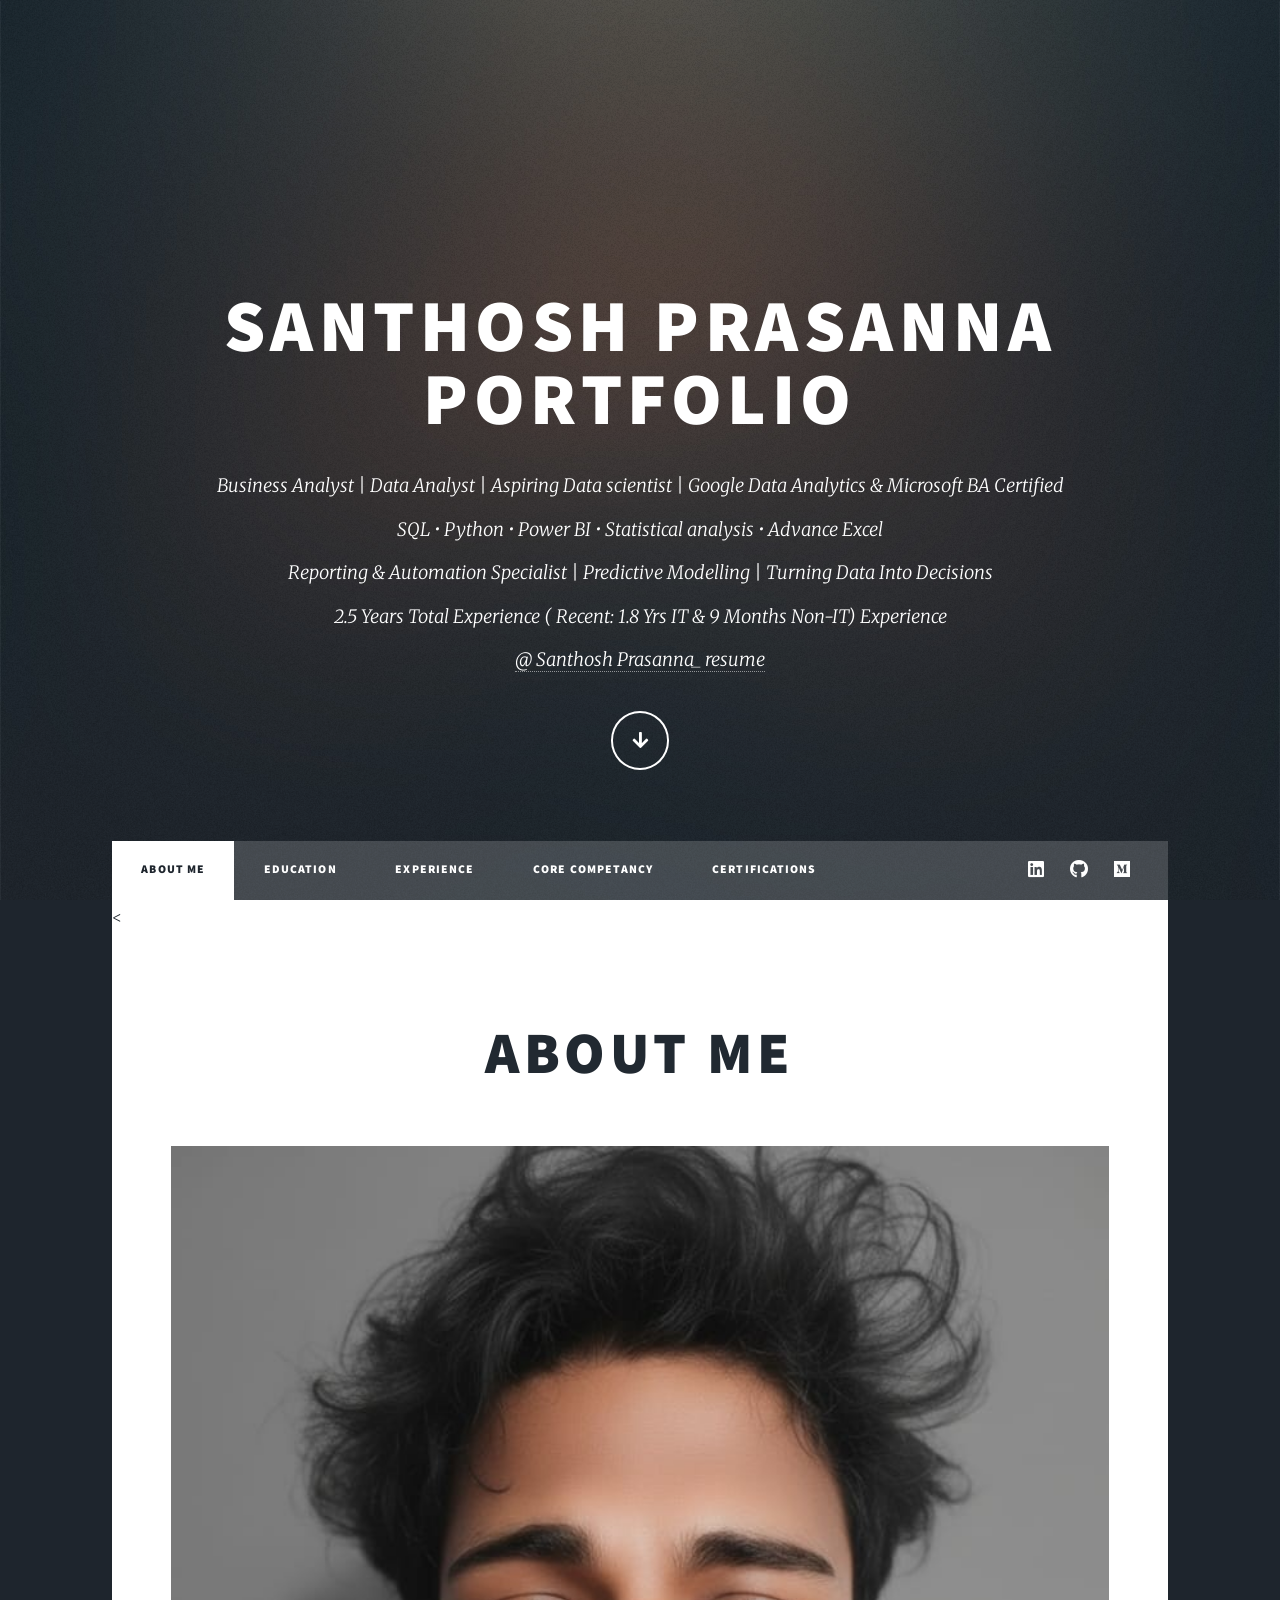
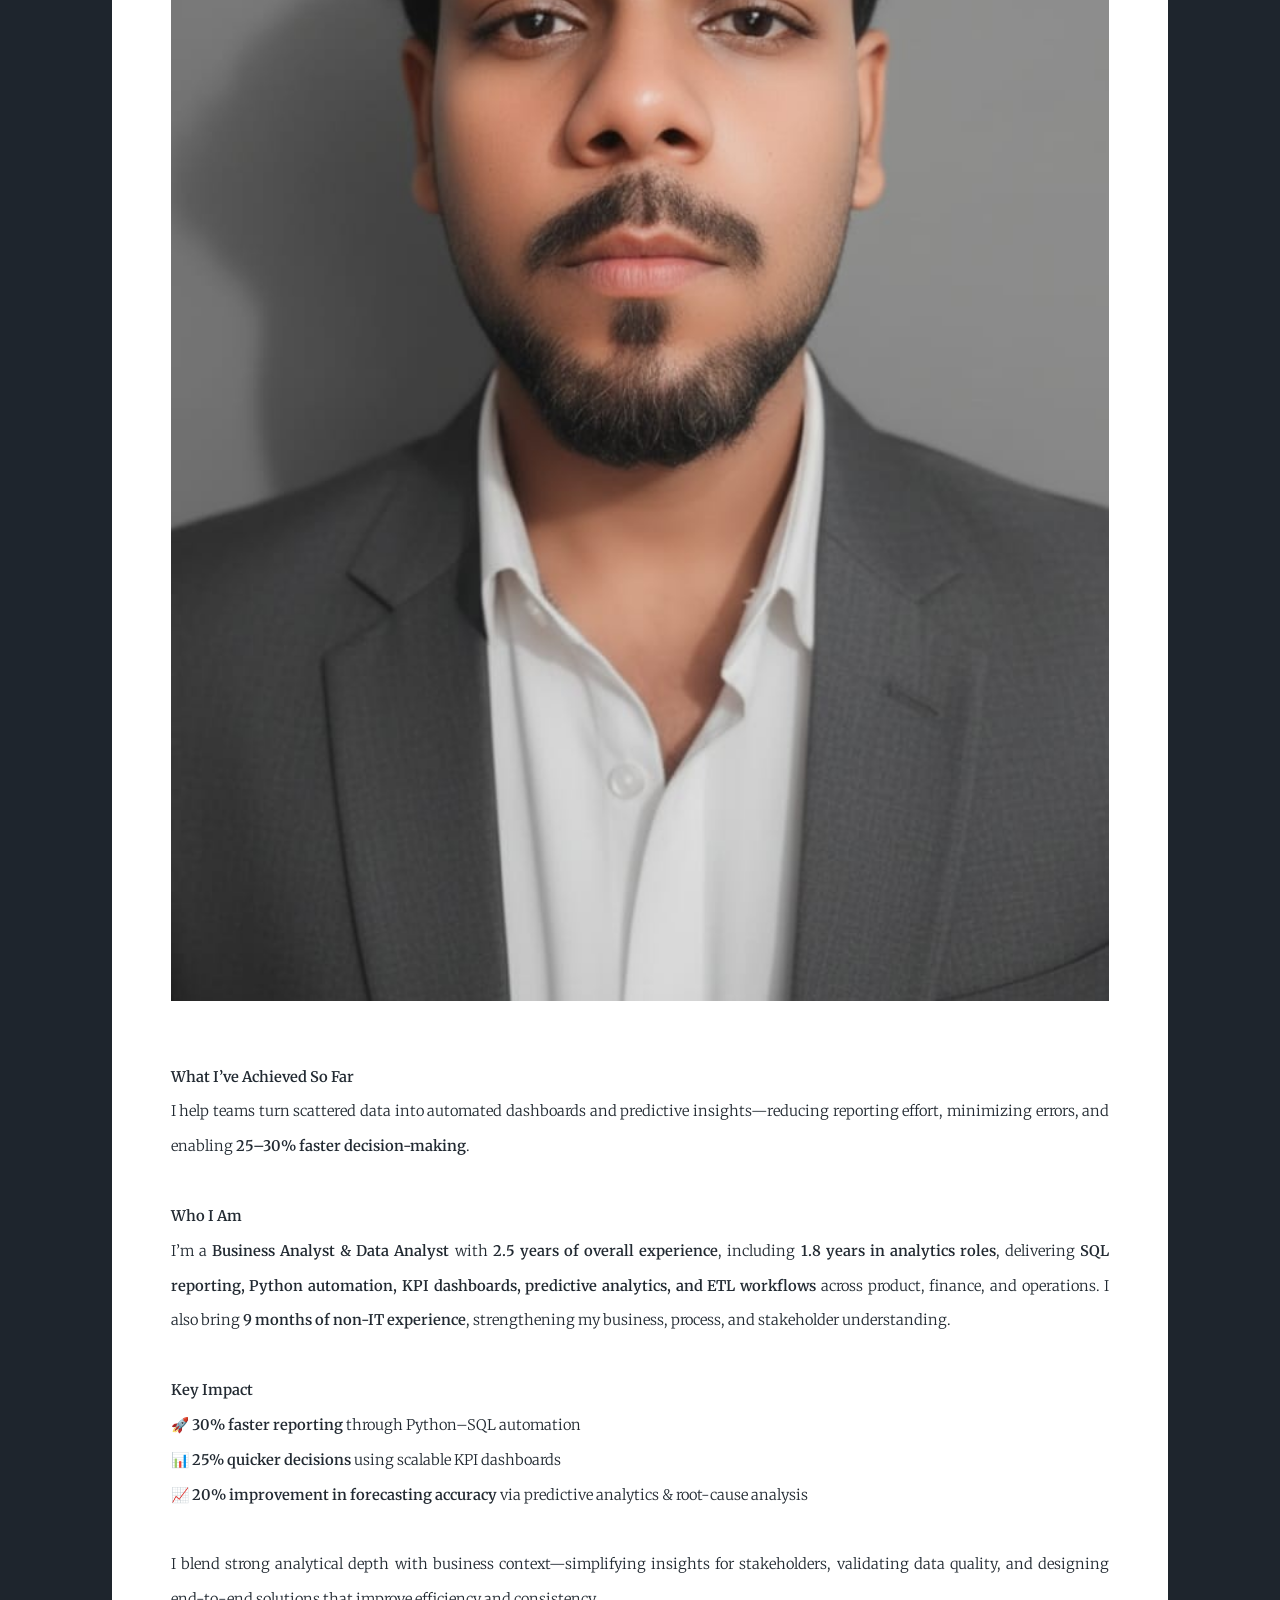
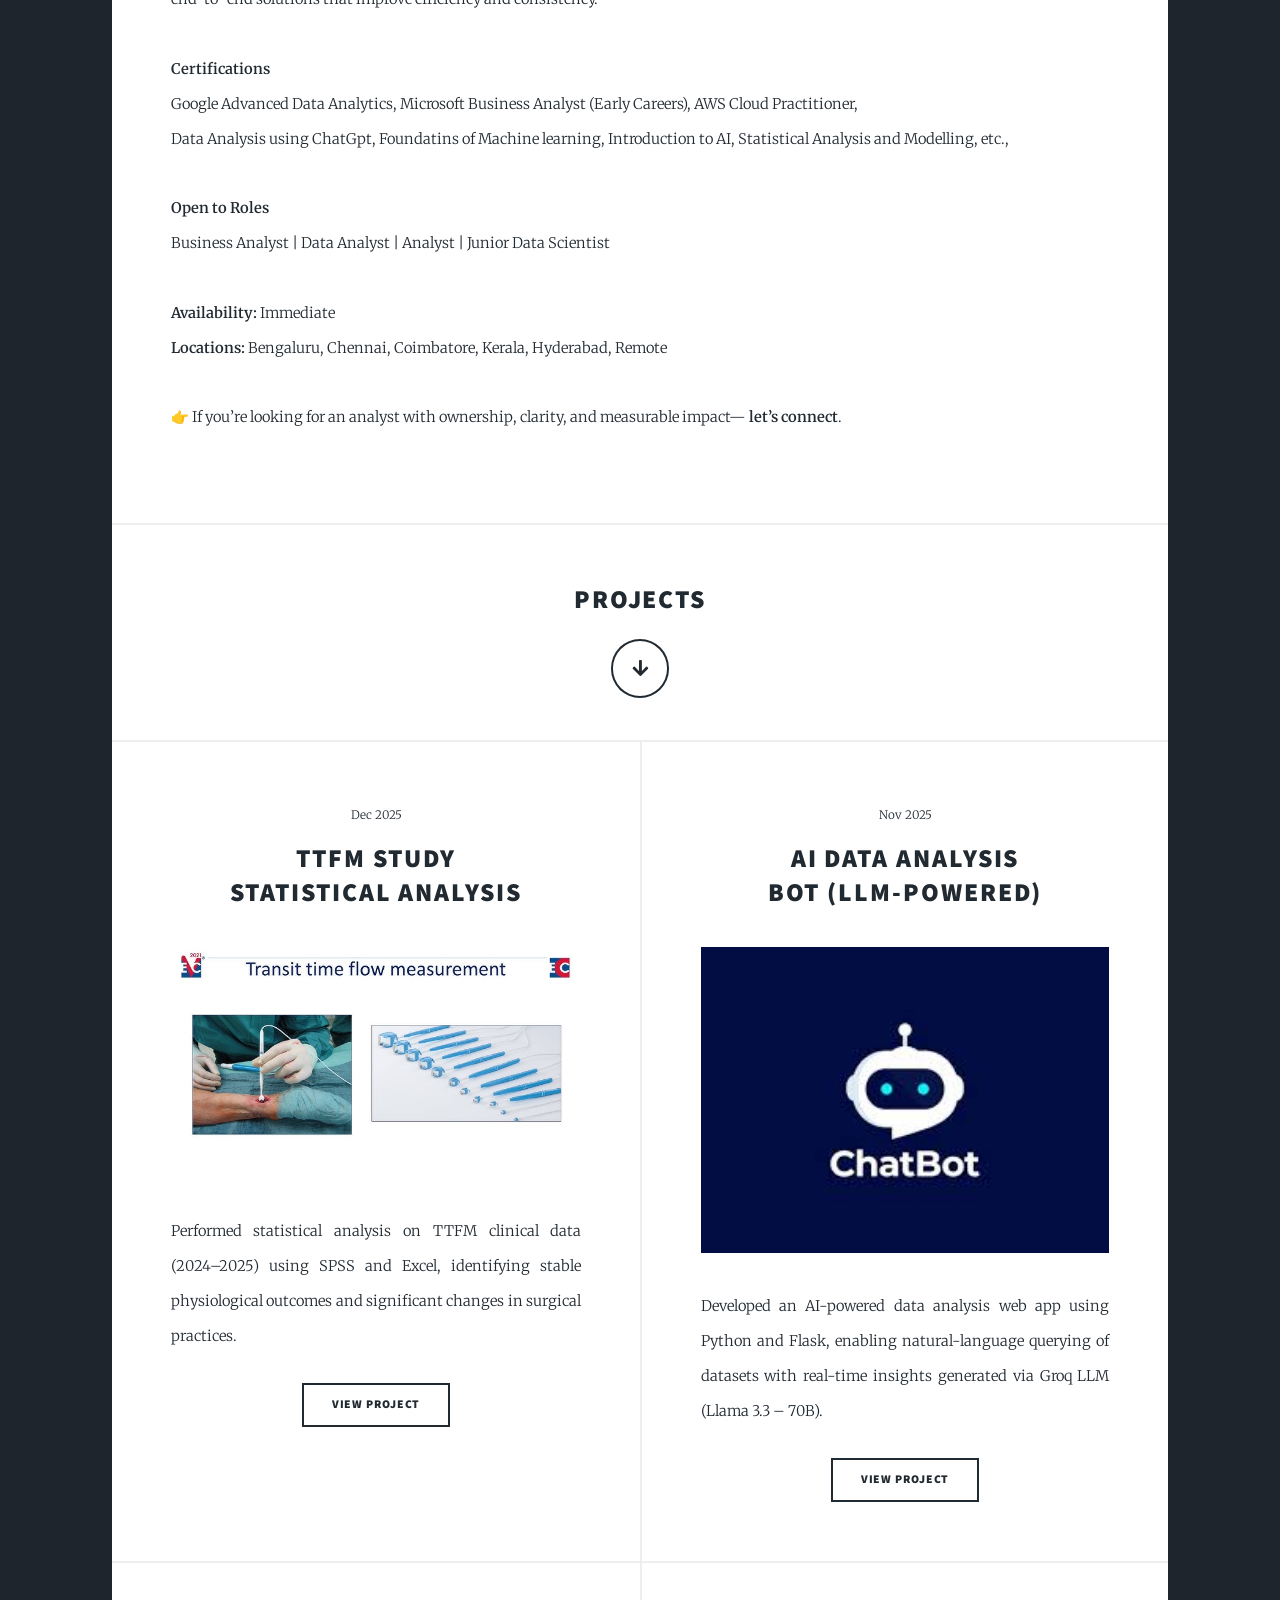
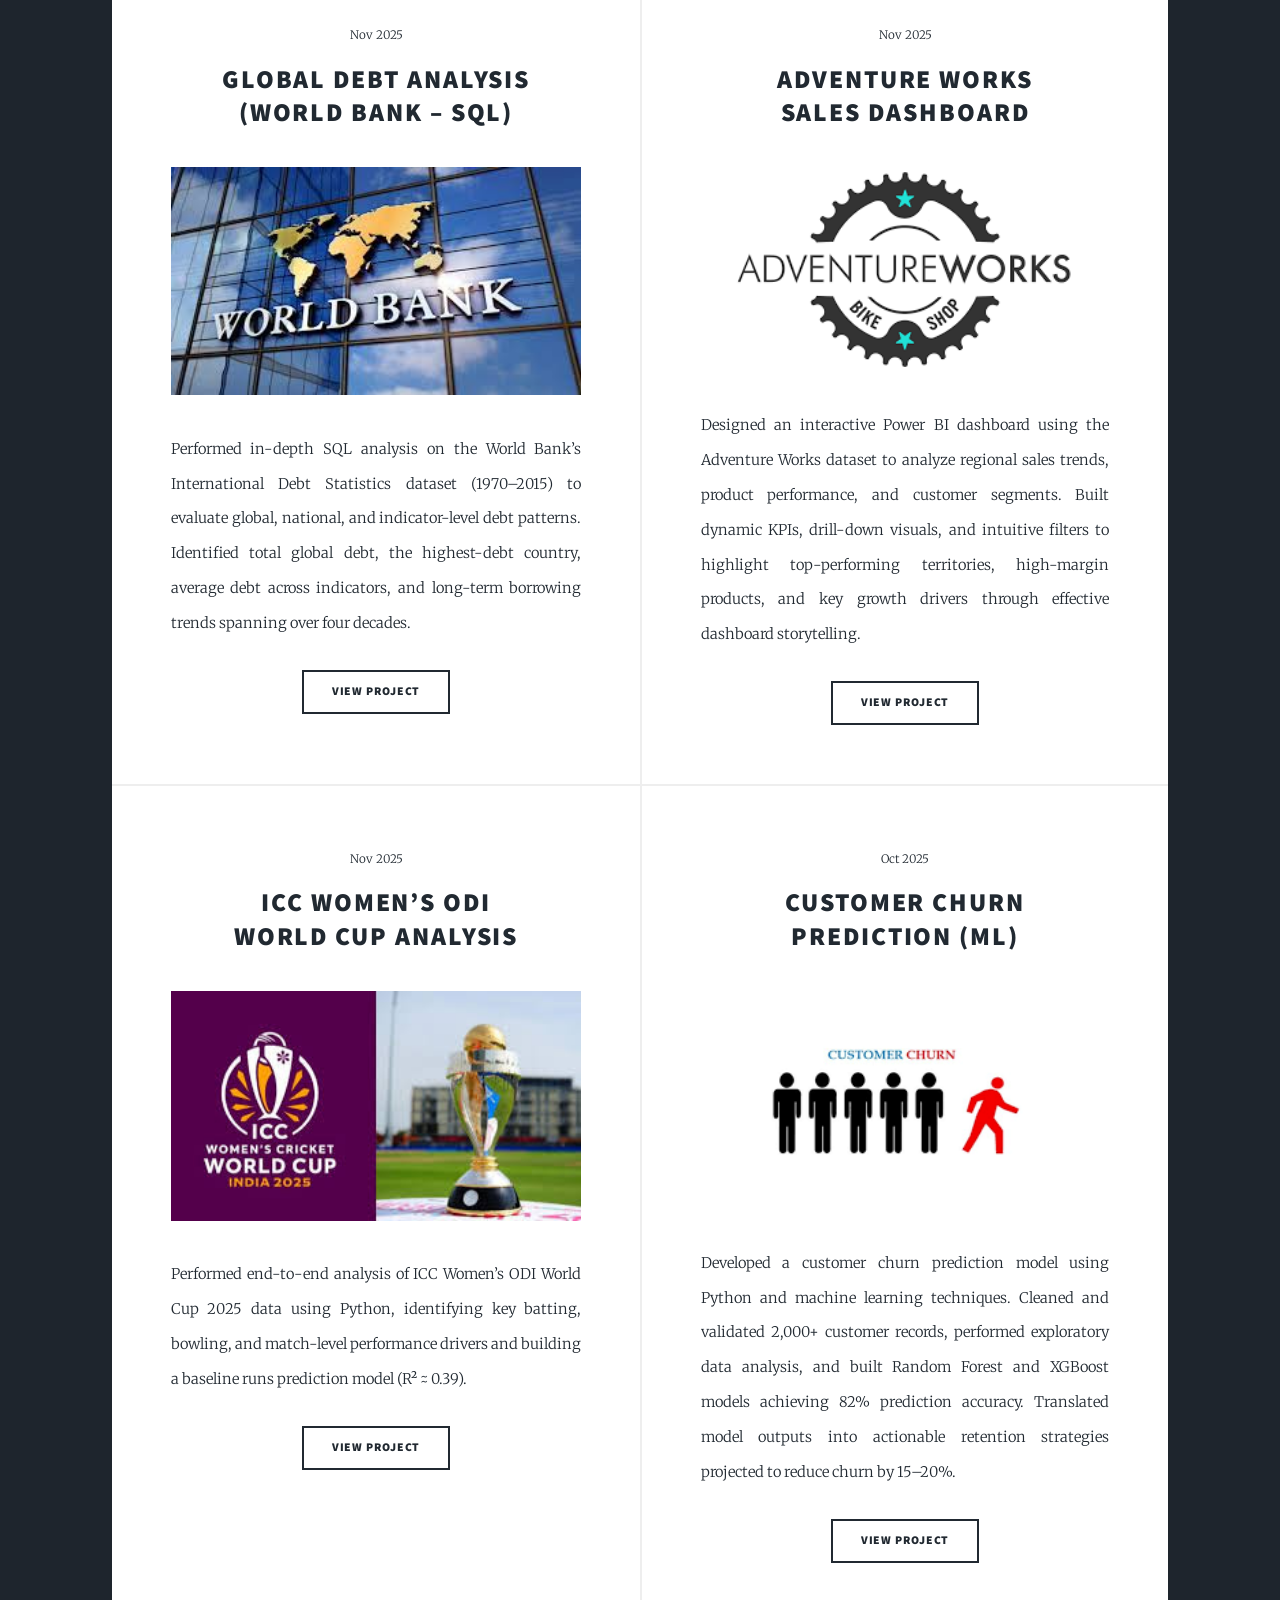
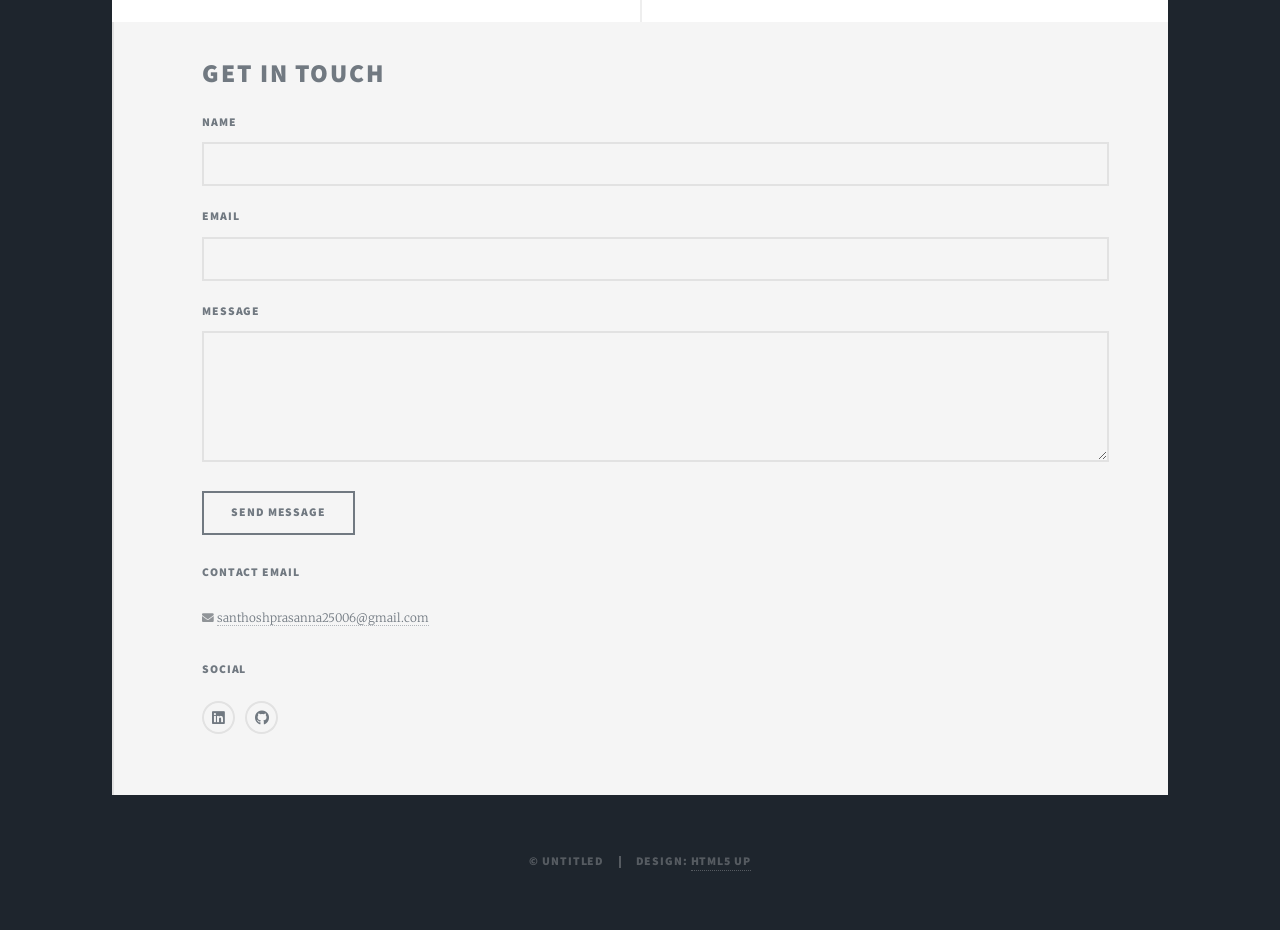
==== index.html @ a3583d49 "Add files via upload Final commits" ====
<!DOCTYPE HTML>
<!--
	Massively by HTML5 UP
	html5up.net | @ajlkn
	Free for personal and commercial use under the CCA 3.0 license (html5up.net/license)
-->
<html>
	<head>
		<title>Santhosh Prasanna Portfolio</title>
		<meta charset="utf-8" />
		<meta name="viewport" content="width=device-width, initial-scale=1, user-scalable=no" />
		<link rel="stylesheet" href="assets/css/main.css" />
		<noscript><link rel="stylesheet" href="assets/css/noscript.css" /></noscript>
	</head>
	<body class="is-preload">

		<!-- Wrapper -->
			<div id="wrapper" class="fade-in">

				<!-- Intro -->
					<div id="intro">
						<h1>SANTHOSH PRASANNA <br />
						PORTFOLIO</h1>
						<p> Business Analyst | Data Analyst | Aspiring Data scientist | Google Data Analytics & Microsoft BA Certified <br> SQL • Python • Power BI • Statistical analysis • Advance Excel <br> Reporting & Automation Specialist | Predictive Modelling | Turning Data Into Decisions <br> 2.5 Years Total Experience ( Recent: 1.8 Yrs IT & 9 Months Non-IT) Experience </a><br />
						 <a href="https://drive.google.com/drive/folders/15UoodmzJcjFmdZZFXxaqPbcwoGqNNrO4">@ Santhosh Prasanna_ resume</a></p>
						<ul class="actions">
							<li><a href="#header" class="button icon solid solo fa-arrow-down scrolly"></a></li>
						</ul>
					</div>

				
				<!-- Nav -->
					<nav id="nav">
						<ul class="links">
							<li class="active"><a href="index.html">About Me</a></li>
							<li><a href="education.html">Education</a></li>
							<li><a href="experience.html">Experience</a></li>
							<li><a href="skills.html">core competancy</a></li>
							<li><a href="certifications.html">certifications</a></li>


							
						</ul>
						<ul class="icons">
							<li><a href="https://www.linkedin.com/in/santhosh-prasanna-429a5220a/" class="icon brands fa-linkedin"><span class="label">Facebook</span></a></li>
							<li><a href="https://github.com/Santhosh-Prasanna" class="icon brands fa-github"><span class="label">GitHub</span></a></li>
							<li><a href="https://shorturl.at/lRFiw/" class="icon brands fa-medium"><span class="label">Facebook</span></a></li>
						</ul>
					</nav>

				<!-- Main -->
					<div id="main">

						<!-- Featured Post -->
<<article class="post featured">
  <header class="major">
    <h2><a href="#">ABOUT ME</a></h2>
  </header>

  <a href="#" class="image main">
    <img src="images/San.jpg" alt="Santhosh Prasanna" />
  </a>

  <p>
    <strong>What I’ve Achieved So Far</strong><br />
    I help teams turn scattered data into automated dashboards and predictive insights—reducing
    reporting effort, minimizing errors, and enabling <strong>25–30% faster decision-making</strong>.
    <br /><br />

    <strong>Who I Am</strong><br />
    I’m a <strong>Business Analyst & Data Analyst</strong> with
    <strong>2.5 years of overall experience</strong>, including
    <strong>1.8 years in analytics roles</strong>, delivering
    <strong>SQL reporting, Python automation, KPI dashboards, predictive analytics,
    and ETL workflows</strong> across product, finance, and operations.
    I also bring <strong>9 months of non-IT experience</strong>, strengthening my
    business, process, and stakeholder understanding.
    <br /><br />

    <strong>Key Impact</strong><br />
    🚀 <strong>30% faster reporting</strong> through Python–SQL automation<br />
    📊 <strong>25% quicker decisions</strong> using scalable KPI dashboards<br />
    📈 <strong>20% improvement in forecasting accuracy</strong> via predictive analytics & root-cause analysis
    <br /><br />

    I blend strong analytical depth with business context—simplifying insights for stakeholders,
    validating data quality, and designing end-to-end solutions that improve efficiency and consistency.
    <br /><br />

    <strong>Certifications</strong><br />
    Google Advanced Data Analytics, Microsoft Business Analyst (Early Careers),
    AWS Cloud Practitioner, <br> Data Analysis using ChatGpt, Foundatins of Machine learning, Introduction to AI, Statistical Analysis and Modelling, etc.,
    <br /><br />

    <strong>Open to Roles</strong><br />
    Business Analyst | Data Analyst |  Analyst | Junior Data Scientist
    <br /><br />

    <strong>Availability:</strong> Immediate<br />

    <strong>Locations:</strong> Bengaluru, Chennai, Coimbatore, Kerala, Hyderabad, Remote
    <br /><br />

    👉 If you’re looking for an analyst with ownership, clarity, and measurable impact—
    <strong>let’s connect</strong>.
  </p>

</article>


	<!-- PROJECTS HEADING + DOWN ARROW -->
<header class="major projects-header">
    <h2>PROJECTS</h2>
    <ul class="actions special">
        <li>
            <a href="#projects" class="button icon solid solo fa-arrow-down scrolly"></a>
        </li>
    </ul>
</header>

<!-- PROJECTS SECTION -->
<section id="projects" class="posts">

    <article>
    <header>
        <span class="date">Dec 2025</span>
        <h2>
            <a href="#">
                TTFM Study<br />
                Statistical Analysis
            </a>
        </h2>
    </header>

    <a href="https://github.com/YOUR_GITHUB_USERNAME/ttfm-study-data-project"
       target="_blank"
       class="image fit">
        <img src="images/ttfm.jpg" alt="TTFM Study Data Project" />
    </a>

    <p>
Performed statistical analysis on TTFM clinical data (2024–2025) using SPSS and Excel, identifying stable physiological outcomes and significant changes in surgical practices.    </p>

    <ul class="actions special">
        <li>
            <a href="https://github.com/Santhosh-Prasanna/TTFM-Study-Data-Project"
               target="_blank"
               class="button icon ">
                View Project
            </a>
        </li>
    </ul>
</article>


   <article>
    <header>
        <span class="date">Nov 2025</span>
        <h2>
            <a href="#">
                AI Data Analysis<br />
                Bot (LLM-Powered)
            </a>
        </h2>
    </header>

    <a href="https://lnkd.in/dxCCe6Kt"
       target="_blank"
       class="image fit">
        <img src="images/chatbot.jpg" alt="AI Data Analysis Bot" />
    </a>

    <p>
       Developed an AI-powered data analysis web app using Python and Flask, enabling natural-language querying of datasets with real-time insights generated via Groq LLM (Llama 3.3 – 70B).
    </p>

    <ul class="actions special">
        <li>
            <a href="https://lnkd.in/dxCCe6Kt"
               target="_blank"
               class="button icon ">
                View project
            </a>
        </li>
       
    </ul>
</article>


   <article>
    <header>
        <span class="date">Nov 2025</span>
        <h2>
            <a href="#">
                Global Debt Analysis<br />
                (World Bank – SQL)
            </a>
        </h2>
    </header>

    <a href="https://lnkd.in/gQVuV6Y9"
       target="_blank"
       class="image fit">
        <img src="images/world.jpg" alt="World Bank International Debt Statistics SQL Project" />
    </a>

    <p>
        Performed in-depth SQL analysis on the World Bank’s International Debt Statistics
        dataset (1970–2015) to evaluate global, national, and indicator-level debt patterns.
        Identified total global debt, the highest-debt country, average debt across indicators,
        and long-term borrowing trends spanning over four decades.
    </p>

    <ul class="actions special">
        <li>
            <a href="https://shorturl.at/IkhOZ"
               target="_blank"
               class="button icon ">
                View Project
            </a>
        </li>
        
    </ul>
</article>


   <article>
    <header>
        <span class="date">Nov 2025</span>
        <h2>
            <a href="#">
                Adventure Works<br />
                Sales Dashboard
            </a>
        </h2>
    </header>

    <a href="https://shorturl.at/RIdwH"
       target="_blank"
       class="image fit">
        <img src="images/adventure.png" alt="Adventure Works Power BI Dashboard" />
    </a>

    <p>
        Designed an interactive Power BI dashboard using the Adventure Works dataset to analyze
        regional sales trends, product performance, and customer segments. Built dynamic KPIs,
        drill-down visuals, and intuitive filters to highlight top-performing territories,
        high-margin products, and key growth drivers through effective dashboard storytelling.
    </p>

    <ul class="actions special">
        <li>
            <a href="https://shorturl.at/RIdwH"
               target="_blank"
               class="button icon">
                View Project
            </a>
        </li>
        
    </ul>
</article>


    <article>
    <header>
        <span class="date">Nov 2025</span>
        <h2>
            <a href="#">
                ICC Women’s ODI<br />
                World Cup Analysis
            </a>
        </h2>
    </header>

    <a href="https://github.com/Santhosh-Prasanna/ICC-Womens-Cricket-ODI-World-Cup-Analysis-2025"
       target="_blank"
       class="image fit">
        <img src="images/icc.jpg" alt="ICC Women’s ODI World Cup Analysis 2025" />
    </a>

    <p>
        Performed end-to-end analysis of ICC Women’s ODI World Cup 2025 data using Python, identifying key batting, bowling, and match-level performance drivers and building a baseline runs prediction model (R² ≈ 0.39).
    </p>

    <ul class="actions special">
        <li>
            <a href="https://github.com/Santhosh-Prasanna/ICC-Womens-Cricket-ODI-World-Cup-Analysis-2025"
               target="_blank"
               class="button icon ">
                View Project
            </a>
        </li>
        
    </ul>
</article>


    <article>
    <header>
        <span class="date">Oct 2025</span>
        <h2>
            <a href="#">
                Customer Churn<br />
                Prediction (ML)
            </a>
        </h2>
    </header>

    <a href="https://github.com/Santhosh-Prasanna/Customer-churn-prediction"
       target="_blank"
       class="image fit">
        <img src="images/cust.png" alt="Customer Churn Prediction Project" />
    </a>

    <p>
        Developed a customer churn prediction model using Python and machine learning techniques.
        Cleaned and validated 2,000+ customer records, performed exploratory data analysis,
        and built Random Forest and XGBoost models achieving 82% prediction accuracy.
        Translated model outputs into actionable retention strategies projected to reduce
        churn by 15–20%.
    </p>

    <ul class="actions special">
        <li>
            <a href="https://github.com/Santhosh-Prasanna/Customer-churn-prediction"
               target="_blank"
               class="button icon ">
                View Project
            </a>
        </li>
        
    </ul>
</article>


</section>


					</div>

				<!-- Footer -->
					<footer id="footer">
						 <!-- LEFT COLUMN -->
						  <section class="contact-left">
							<h2>GET IN TOUCH</h2>
						<section>
							<form method="Contact Me" action="#">
								<div class="fields">
									<div class="field">
										<label for="name">Name</label>
										<input type="text" name="name" id="name" />
									</div>
									<div class="field">
										<label for="email">Email</label>
										<input type="text" name="email" id="email" />
									</div>
									<div class="field">
										<label for="message">Message</label>
										<textarea name="message" id="message" rows="3"></textarea>
									</div>
								</div>
								<ul class="actions">
									<li><input type="submit" value="Send Message" /></li>
								</ul>
							</form>
						</section>


                        <section>
								<h3> Contact Email</h3>
						 <p class="email">
							<span class="icon solid fa-envelope"></span> <a href="mailto:santhoshprasanna25006@gmail.com">
								      santhoshprasanna25006@gmail.com
							</a>

							<section>
								<h3>Social</h3>
								<ul class="icons alt">
									<li><a href="https://www.linkedin.com/in/santhosh-prasanna-429a5220a/" class="icon brands alt fa-linkedin"><span class="label">Instagram</span></a></li>
									<li><a href="https://github.com/Santhosh-Prasanna" class="icon brands alt fa-github"><span class="label">GitHub</span></a></li>
								</ul>
							</section>
						</section>
					</footer>

				<!-- Copyright -->
					<div id="copyright">
						<ul><li>&copy; Untitled</li><li>Design: <a href="https://html5up.net">HTML5 UP</a></li></ul>
					</div>

			</div>

		<!-- Scripts -->
			<script src="assets/js/jquery.min.js"></script>
			<script src="assets/js/jquery.scrollex.min.js"></script>
			<script src="assets/js/jquery.scrolly.min.js"></script>
			<script src="assets/js/browser.min.js"></script>
			<script src="assets/js/breakpoints.min.js"></script>
			<script src="assets/js/util.js"></script>
			<script src="assets/js/main.js"></script>

	</body>
</html>
---- assets/css/main.css ----
@import url(fontawesome-all.min.css);
@import url("https://fonts.googleapis.com/css?family=Merriweather:300,700,300italic,700italic|Source+Sans+Pro:900");

/*
	Massively by HTML5 UP
	html5up.net | @ajlkn
	Free for personal and commercial use under the CCA 3.0 license (html5up.net/license)
*/

html, body, div, span, applet, object,
iframe, h1, h2, h3, h4, h5, h6, p, blockquote,
pre, a, abbr, acronym, address, big, cite,
code, del, dfn, em, img, ins, kbd, q, s, samp,
small, strike, strong, sub, sup, tt, var, b,
u, i, center, dl, dt, dd, ol, ul, li, fieldset,
form, label, legend, table, caption, tbody,
tfoot, thead, tr, th, td, article, aside,
canvas, details, embed, figure, figcaption,
footer, header, hgroup, menu, nav, output, ruby,
section, summary, time, mark, audio, video {
	margin: 0;
	padding: 0;
	border: 0;
	font-size: 100%;
	font: inherit;
	vertical-align: baseline;}

article, aside, details, figcaption, figure,
footer, header, hgroup, menu, nav, section {
	display: block;}

body {
	line-height: 1;
}

ol, ul {
	list-style: none;
}

blockquote, q {
	quotes: none;
}

	blockquote:before, blockquote:after, q:before, q:after {
		content: '';
		content: none;
	}

table {
	border-collapse: collapse;
	border-spacing: 0;
}

body {
	-webkit-text-size-adjust: none;
}

mark {
	background-color: transparent;
	color: inherit;
}

input::-moz-focus-inner {
	border: 0;
	padding: 0;
}

input, select, textarea {
	-moz-appearance: none;
	-webkit-appearance: none;
	-ms-appearance: none;
	appearance: none;
}

/* Basic */

	@-ms-viewport {
		width: device-width;
	}

	body {
		-ms-overflow-style: scrollbar;
	}

	@media screen and (max-width: 480px) {

		html, body {
			min-width: 320px;
		}

	}

	html {
		box-sizing: border-box;
	}

	*, *:before, *:after {
		box-sizing: inherit;
	}

	body {
		background-color: #1e252d;
	}

		body.is-preload *, body.is-preload *:before, body.is-preload *:after {
			-moz-animation: none !important;
			-webkit-animation: none !important;
			-ms-animation: none !important;
			animation: none !important;
			-moz-transition: none !important;
			-webkit-transition: none !important;
			-ms-transition: none !important;
			transition: none !important;
		}

/* Type */

	html {
		font-size: 16pt;
	}

		@media screen and (max-width: 1680px) {

			html {
				font-size: 12pt;
			}

		}

		@media screen and (max-width: 1280px) {

			html {
				font-size: 11pt;
			}

		}

		@media screen and (max-width: 360px) {

			html {
				font-size: 10pt;
			}

		}

	body {
		color: #212931;
	}

	body, input, select, textarea {
		font-family: "Merriweather", Georgia, serif;
		font-weight: 300;
		font-size: 1rem;
		line-height: 2.375;
	}

	a {
		-moz-transition: color 0.2s ease-in-out, background-color 0.2s ease-in-out, border-color 0.2s ease-in-out, box-shadow 0.2s ease-in-out;
		-webkit-transition: color 0.2s ease-in-out, background-color 0.2s ease-in-out, border-color 0.2s ease-in-out, box-shadow 0.2s ease-in-out;
		-ms-transition: color 0.2s ease-in-out, background-color 0.2s ease-in-out, border-color 0.2s ease-in-out, box-shadow 0.2s ease-in-out;
		transition: color 0.2s ease-in-out, background-color 0.2s ease-in-out, border-color 0.2s ease-in-out, box-shadow 0.2s ease-in-out;
		border-bottom: dotted 1px;
		text-decoration: none;
	}

		a:hover {
			border-bottom-color: transparent;
		}

	strong, b {
		font-weight: 600;
	}

	em, i {
		font-style: italic;
	}

	p {
		text-align: justify;
		margin: 0 0 2rem 0;
	}

	h1, h2, h3, h4, h5, h6 {
		font-family: "Source Sans Pro", Helvetica, sans-serif;
		font-weight: 900;
		line-height: 1.5;
		letter-spacing: 0.075em;
		text-transform: uppercase;
		margin: 0 0 1rem 0;
	}

		h1 a, h2 a, h3 a, h4 a, h5 a, h6 a {
			border-bottom: 0;
			color: inherit;
			text-decoration: none;
		}

	h1 {
		font-size: 4rem;
		line-height: 1.1;
		margin: 0 0 2rem 0;
	}

	h2 {
		font-size: 1.75rem;
		line-height: 1.3;
		margin: 0 0 1.5rem 0;
	}

	h3 {
		font-size: 1.25rem;
		margin: 0 0 1.5rem 0;
	}

	h4 {
		font-size: 1rem;
	}

	h5 {
		font-size: 0.9rem;
	}

	h6 {
		font-size: 0.8rem;
	}

	sub {
		font-size: 0.8rem;
		position: relative;
		top: 0.5rem;
	}

	sup {
		font-size: 0.8rem;
		position: relative;
		top: -0.5rem;
	}

	blockquote {
		border-left: solid 4px;
		font-style: italic;
		margin: 0 0 2rem 0;
		padding: 0.5rem 0 0.5rem 2rem;
	}

	code {
		border: solid 2px;
		font-family: "Courier New", monospace;
		font-size: 0.9rem;
		margin: 0 0.25rem;
		padding: 0.25rem 0.65rem;
	}

	pre {
		-webkit-overflow-scrolling: touch;
		font-family: "Courier New", monospace;
		font-size: 0.9rem;
		margin: 0 0 2rem 0;
	}

		pre code {
			display: block;
			line-height: 1.75;
			padding: 1rem 1.5rem;
			overflow-x: auto;
		}

	hr {
		border: 0;
		border-bottom: solid 2px;
		margin: 3rem 0;
	}

		hr.major {
			margin: 5rem 0;
		}

	.align-left {
		text-align: left;
	}

	.align-center {
		text-align: center;
	}

	.align-right {
		text-align: right;
	}

	input, select, textarea {
		color: #212931;
	}

	a {
		color: #212931;
		border-bottom-color: rgba(33, 41, 49, 0.5);
	}

		a:hover {
			border-bottom-color: transparent;
			color: #18bfef !important;
		}

	strong, b {
		color: #212931;
	}

	h1, h2, h3, h4, h5, h6 {
		color: #212931;
	}

	blockquote {
		border-left-color: #eeeeee;
	}

	code {
		background: rgba(220, 220, 220, 0.25);
		border-color: #eeeeee;
	}

	hr {
		border-bottom-color: #eeeeee;
	}

/* Row */

	.row {
		display: flex;
		flex-wrap: wrap;
		box-sizing: border-box;
		align-items: stretch;
	}

		.row > * {
			box-sizing: border-box;
		}

		.row.gtr-uniform > * > :last-child {
			margin-bottom: 0;
		}

		.row.aln-left {
			justify-content: flex-start;
		}

		.row.aln-center {
			justify-content: center;
		}

		.row.aln-right {
			justify-content: flex-end;
		}

		.row.aln-top {
			align-items: flex-start;
		}

		.row.aln-middle {
			align-items: center;
		}

		.row.aln-bottom {
			align-items: flex-end;
		}

		.row > .imp {
			order: -1;
		}

		.row > .col-1 {
			width: 8.33333%;
		}

		.row > .off-1 {
			margin-left: 8.33333%;
		}

		.row > .col-2 {
			width: 16.66667%;
		}

		.row > .off-2 {
			margin-left: 16.66667%;
		}

		.row > .col-3 {
			width: 25%;
		}

		.row > .off-3 {
			margin-left: 25%;
		}

		.row > .col-4 {
			width: 33.33333%;
		}

		.row > .off-4 {
			margin-left: 33.33333%;
		}

		.row > .col-5 {
			width: 41.66667%;
		}

		.row > .off-5 {
			margin-left: 41.66667%;
		}

		.row > .col-6 {
			width: 50%;
		}

		.row > .off-6 {
			margin-left: 50%;
		}

		.row > .col-7 {
			width: 58.33333%;
		}

		.row > .off-7 {
			margin-left: 58.33333%;
		}

		.row > .col-8 {
			width: 66.66667%;
		}

		.row > .off-8 {
			margin-left: 66.66667%;
		}

		.row > .col-9 {
			width: 75%;
		}

		.row > .off-9 {
			margin-left: 75%;
		}

		.row > .col-10 {
			width: 83.33333%;
		}

		.row > .off-10 {
			margin-left: 83.33333%;
		}

		.row > .col-11 {
			width: 91.66667%;
		}

		.row > .off-11 {
			margin-left: 91.66667%;
		}

		.row > .col-12 {
			width: 100%;
		}

		.row > .off-12 {
			margin-left: 100%;
		}

		.row.gtr-0 {
			margin-top: 0;
			margin-left: 0rem;
		}

			.row.gtr-0 > * {
				padding: 0 0 0 0rem;
			}

			.row.gtr-0.gtr-uniform {
				margin-top: 0rem;
			}

				.row.gtr-0.gtr-uniform > * {
					padding-top: 0rem;
				}

		.row.gtr-25 {
			margin-top: 0;
			margin-left: -0.375rem;
		}

			.row.gtr-25 > * {
				padding: 0 0 0 0.375rem;
			}

			.row.gtr-25.gtr-uniform {
				margin-top: -0.375rem;
			}

				.row.gtr-25.gtr-uniform > * {
					padding-top: 0.375rem;
				}

		.row.gtr-50 {
			margin-top: 0;
			margin-left: -0.75rem;
		}

			.row.gtr-50 > * {
				padding: 0 0 0 0.75rem;
			}

			.row.gtr-50.gtr-uniform {
				margin-top: -0.75rem;
			}

				.row.gtr-50.gtr-uniform > * {
					padding-top: 0.75rem;
				}

		.row {
			margin-top: 0;
			margin-left: -1.5rem;
		}

			.row > * {
				padding: 0 0 0 1.5rem;
			}

			.row.gtr-uniform {
				margin-top: -1.5rem;
			}

				.row.gtr-uniform > * {
					padding-top: 1.5rem;
				}

		.row.gtr-150 {
			margin-top: 0;
			margin-left: -2.25rem;
		}

			.row.gtr-150 > * {
				padding: 0 0 0 2.25rem;
			}

			.row.gtr-150.gtr-uniform {
				margin-top: -2.25rem;
			}

				.row.gtr-150.gtr-uniform > * {
					padding-top: 2.25rem;
				}

		.row.gtr-200 {
			margin-top: 0;
			margin-left: -3rem;
		}

			.row.gtr-200 > * {
				padding: 0 0 0 3rem;
			}

			.row.gtr-200.gtr-uniform {
				margin-top: -3rem;
			}

				.row.gtr-200.gtr-uniform > * {
					padding-top: 3rem;
				}

		@media screen and (max-width: 1680px) {

			.row {
				display: flex;
				flex-wrap: wrap;
				box-sizing: border-box;
				align-items: stretch;
			}

				.row > * {
					box-sizing: border-box;
				}

				.row.gtr-uniform > * > :last-child {
					margin-bottom: 0;
				}

				.row.aln-left {
					justify-content: flex-start;
				}

				.row.aln-center {
					justify-content: center;
				}

				.row.aln-right {
					justify-content: flex-end;
				}

				.row.aln-top {
					align-items: flex-start;
				}

				.row.aln-middle {
					align-items: center;
				}

				.row.aln-bottom {
					align-items: flex-end;
				}

				.row > .imp-xlarge {
					order: -1;
				}

				.row > .col-1-xlarge {
					width: 8.33333%;
				}

				.row > .off-1-xlarge {
					margin-left: 8.33333%;
				}

				.row > .col-2-xlarge {
					width: 16.66667%;
				}

				.row > .off-2-xlarge {
					margin-left: 16.66667%;
				}

				.row > .col-3-xlarge {
					width: 25%;
				}

				.row > .off-3-xlarge {
					margin-left: 25%;
				}

				.row > .col-4-xlarge {
					width: 33.33333%;
				}

				.row > .off-4-xlarge {
					margin-left: 33.33333%;
				}

				.row > .col-5-xlarge {
					width: 41.66667%;
				}

				.row > .off-5-xlarge {
					margin-left: 41.66667%;
				}

				.row > .col-6-xlarge {
					width: 50%;
				}

				.row > .off-6-xlarge {
					margin-left: 50%;
				}

				.row > .col-7-xlarge {
					width: 58.33333%;
				}

				.row > .off-7-xlarge {
					margin-left: 58.33333%;
				}

				.row > .col-8-xlarge {
					width: 66.66667%;
				}

				.row > .off-8-xlarge {
					margin-left: 66.66667%;
				}

				.row > .col-9-xlarge {
					width: 75%;
				}

				.row > .off-9-xlarge {
					margin-left: 75%;
				}

				.row > .col-10-xlarge {
					width: 83.33333%;
				}

				.row > .off-10-xlarge {
					margin-left: 83.33333%;
				}

				.row > .col-11-xlarge {
					width: 91.66667%;
				}

				.row > .off-11-xlarge {
					margin-left: 91.66667%;
				}

				.row > .col-12-xlarge {
					width: 100%;
				}

				.row > .off-12-xlarge {
					margin-left: 100%;
				}

				.row.gtr-0 {
					margin-top: 0;
					margin-left: 0rem;
				}

					.row.gtr-0 > * {
						padding: 0 0 0 0rem;
					}

					.row.gtr-0.gtr-uniform {
						margin-top: 0rem;
					}

						.row.gtr-0.gtr-uniform > * {
							padding-top: 0rem;
						}

				.row.gtr-25 {
					margin-top: 0;
					margin-left: -0.375rem;
				}

					.row.gtr-25 > * {
						padding: 0 0 0 0.375rem;
					}

					.row.gtr-25.gtr-uniform {
						margin-top: -0.375rem;
					}

						.row.gtr-25.gtr-uniform > * {
							padding-top: 0.375rem;
						}

				.row.gtr-50 {
					margin-top: 0;
					margin-left: -0.75rem;
				}

					.row.gtr-50 > * {
						padding: 0 0 0 0.75rem;
					}

					.row.gtr-50.gtr-uniform {
						margin-top: -0.75rem;
					}

						.row.gtr-50.gtr-uniform > * {
							padding-top: 0.75rem;
						}

				.row {
					margin-top: 0;
					margin-left: -1.5rem;
				}

					.row > * {
						padding: 0 0 0 1.5rem;
					}

					.row.gtr-uniform {
						margin-top: -1.5rem;
					}

						.row.gtr-uniform > * {
							padding-top: 1.5rem;
						}

				.row.gtr-150 {
					margin-top: 0;
					margin-left: -2.25rem;
				}

					.row.gtr-150 > * {
						padding: 0 0 0 2.25rem;
					}

					.row.gtr-150.gtr-uniform {
						margin-top: -2.25rem;
					}

						.row.gtr-150.gtr-uniform > * {
							padding-top: 2.25rem;
						}

				.row.gtr-200 {
					margin-top: 0;
					margin-left: -3rem;
				}

					.row.gtr-200 > * {
						padding: 0 0 0 3rem;
					}

					.row.gtr-200.gtr-uniform {
						margin-top: -3rem;
					}

						.row.gtr-200.gtr-uniform > * {
							padding-top: 3rem;
						}

		}

		@media screen and (max-width: 1280px) {

			.row {
				display: flex;
				flex-wrap: wrap;
				box-sizing: border-box;
				align-items: stretch;
			}

				.row > * {
					box-sizing: border-box;
				}

				.row.gtr-uniform > * > :last-child {
					margin-bottom: 0;
				}

				.row.aln-left {
					justify-content: flex-start;
				}

				.row.aln-center {
					justify-content: center;
				}

				.row.aln-right {
					justify-content: flex-end;
				}

				.row.aln-top {
					align-items: flex-start;
				}

				.row.aln-middle {
					align-items: center;
				}

				.row.aln-bottom {
					align-items: flex-end;
				}

				.row > .imp-large {
					order: -1;
				}

				.row > .col-1-large {
					width: 8.33333%;
				}

				.row > .off-1-large {
					margin-left: 8.33333%;
				}

				.row > .col-2-large {
					width: 16.66667%;
				}

				.row > .off-2-large {
					margin-left: 16.66667%;
				}

				.row > .col-3-large {
					width: 25%;
				}

				.row > .off-3-large {
					margin-left: 25%;
				}

				.row > .col-4-large {
					width: 33.33333%;
				}

				.row > .off-4-large {
					margin-left: 33.33333%;
				}

				.row > .col-5-large {
					width: 41.66667%;
				}

				.row > .off-5-large {
					margin-left: 41.66667%;
				}

				.row > .col-6-large {
					width: 50%;
				}

				.row > .off-6-large {
					margin-left: 50%;
				}

				.row > .col-7-large {
					width: 58.33333%;
				}

				.row > .off-7-large {
					margin-left: 58.33333%;
				}

				.row > .col-8-large {
					width: 66.66667%;
				}

				.row > .off-8-large {
					margin-left: 66.66667%;
				}

				.row > .col-9-large {
					width: 75%;
				}

				.row > .off-9-large {
					margin-left: 75%;
				}

				.row > .col-10-large {
					width: 83.33333%;
				}

				.row > .off-10-large {
					margin-left: 83.33333%;
				}

				.row > .col-11-large {
					width: 91.66667%;
				}

				.row > .off-11-large {
					margin-left: 91.66667%;
				}

				.row > .col-12-large {
					width: 100%;
				}

				.row > .off-12-large {
					margin-left: 100%;
				}

				.row.gtr-0 {
					margin-top: 0;
					margin-left: 0rem;
				}

					.row.gtr-0 > * {
						padding: 0 0 0 0rem;
					}

					.row.gtr-0.gtr-uniform {
						margin-top: 0rem;
					}

						.row.gtr-0.gtr-uniform > * {
							padding-top: 0rem;
						}

				.row.gtr-25 {
					margin-top: 0;
					margin-left: -0.375rem;
				}

					.row.gtr-25 > * {
						padding: 0 0 0 0.375rem;
					}

					.row.gtr-25.gtr-uniform {
						margin-top: -0.375rem;
					}

						.row.gtr-25.gtr-uniform > * {
							padding-top: 0.375rem;
						}

				.row.gtr-50 {
					margin-top: 0;
					margin-left: -0.75rem;
				}

					.row.gtr-50 > * {
						padding: 0 0 0 0.75rem;
					}

					.row.gtr-50.gtr-uniform {
						margin-top: -0.75rem;
					}

						.row.gtr-50.gtr-uniform > * {
							padding-top: 0.75rem;
						}

				.row {
					margin-top: 0;
					margin-left: -1.5rem;
				}

					.row > * {
						padding: 0 0 0 1.5rem;
					}

					.row.gtr-uniform {
						margin-top: -1.5rem;
					}

						.row.gtr-uniform > * {
							padding-top: 1.5rem;
						}

				.row.gtr-150 {
					margin-top: 0;
					margin-left: -2.25rem;
				}

					.row.gtr-150 > * {
						padding: 0 0 0 2.25rem;
					}

					.row.gtr-150.gtr-uniform {
						margin-top: -2.25rem;
					}

						.row.gtr-150.gtr-uniform > * {
							padding-top: 2.25rem;
						}

				.row.gtr-200 {
					margin-top: 0;
					margin-left: -3rem;
				}

					.row.gtr-200 > * {
						padding: 0 0 0 3rem;
					}

					.row.gtr-200.gtr-uniform {
						margin-top: -3rem;
					}

						.row.gtr-200.gtr-uniform > * {
							padding-top: 3rem;
						}

		}

		@media screen and (max-width: 980px) {

			.row {
				display: flex;
				flex-wrap: wrap;
				box-sizing: border-box;
				align-items: stretch;
			}

				.row > * {
					box-sizing: border-box;
				}

				.row.gtr-uniform > * > :last-child {
					margin-bottom: 0;
				}

				.row.aln-left {
					justify-content: flex-start;
				}

				.row.aln-center {
					justify-content: center;
				}

				.row.aln-right {
					justify-content: flex-end;
				}

				.row.aln-top {
					align-items: flex-start;
				}

				.row.aln-middle {
					align-items: center;
				}

				.row.aln-bottom {
					align-items: flex-end;
				}

				.row > .imp-medium {
					order: -1;
				}

				.row > .col-1-medium {
					width: 8.33333%;
				}

				.row > .off-1-medium {
					margin-left: 8.33333%;
				}

				.row > .col-2-medium {
					width: 16.66667%;
				}

				.row > .off-2-medium {
					margin-left: 16.66667%;
				}

				.row > .col-3-medium {
					width: 25%;
				}

				.row > .off-3-medium {
					margin-left: 25%;
				}

				.row > .col-4-medium {
					width: 33.33333%;
				}

				.row > .off-4-medium {
					margin-left: 33.33333%;
				}

				.row > .col-5-medium {
					width: 41.66667%;
				}

				.row > .off-5-medium {
					margin-left: 41.66667%;
				}

				.row > .col-6-medium {
					width: 50%;
				}

				.row > .off-6-medium {
					margin-left: 50%;
				}

				.row > .col-7-medium {
					width: 58.33333%;
				}

				.row > .off-7-medium {
					margin-left: 58.33333%;
				}

				.row > .col-8-medium {
					width: 66.66667%;
				}

				.row > .off-8-medium {
					margin-left: 66.66667%;
				}

				.row > .col-9-medium {
					width: 75%;
				}

				.row > .off-9-medium {
					margin-left: 75%;
				}

				.row > .col-10-medium {
					width: 83.33333%;
				}

				.row > .off-10-medium {
					margin-left: 83.33333%;
				}

				.row > .col-11-medium {
					width: 91.66667%;
				}

				.row > .off-11-medium {
					margin-left: 91.66667%;
				}

				.row > .col-12-medium {
					width: 100%;
				}

				.row > .off-12-medium {
					margin-left: 100%;
				}

				.row.gtr-0 {
					margin-top: 0;
					margin-left: 0rem;
				}

					.row.gtr-0 > * {
						padding: 0 0 0 0rem;
					}

					.row.gtr-0.gtr-uniform {
						margin-top: 0rem;
					}

						.row.gtr-0.gtr-uniform > * {
							padding-top: 0rem;
						}

				.row.gtr-25 {
					margin-top: 0;
					margin-left: -0.375rem;
				}

					.row.gtr-25 > * {
						padding: 0 0 0 0.375rem;
					}

					.row.gtr-25.gtr-uniform {
						margin-top: -0.375rem;
					}

						.row.gtr-25.gtr-uniform > * {
							padding-top: 0.375rem;
						}

				.row.gtr-50 {
					margin-top: 0;
					margin-left: -0.75rem;
				}

					.row.gtr-50 > * {
						padding: 0 0 0 0.75rem;
					}

					.row.gtr-50.gtr-uniform {
						margin-top: -0.75rem;
					}

						.row.gtr-50.gtr-uniform > * {
							padding-top: 0.75rem;
						}

				.row {
					margin-top: 0;
					margin-left: -1.5rem;
				}

					.row > * {
						padding: 0 0 0 1.5rem;
					}

					.row.gtr-uniform {
						margin-top: -1.5rem;
					}

						.row.gtr-uniform > * {
							padding-top: 1.5rem;
						}

				.row.gtr-150 {
					margin-top: 0;
					margin-left: -2.25rem;
				}

					.row.gtr-150 > * {
						padding: 0 0 0 2.25rem;
					}

					.row.gtr-150.gtr-uniform {
						margin-top: -2.25rem;
					}

						.row.gtr-150.gtr-uniform > * {
							padding-top: 2.25rem;
						}

				.row.gtr-200 {
					margin-top: 0;
					margin-left: -3rem;
				}

					.row.gtr-200 > * {
						padding: 0 0 0 3rem;
					}

					.row.gtr-200.gtr-uniform {
						margin-top: -3rem;
					}

						.row.gtr-200.gtr-uniform > * {
							padding-top: 3rem;
						}

		}

		@media screen and (max-width: 736px) {

			.row {
				display: flex;
				flex-wrap: wrap;
				box-sizing: border-box;
				align-items: stretch;
			}

				.row > * {
					box-sizing: border-box;
				}

				.row.gtr-uniform > * > :last-child {
					margin-bottom: 0;
				}

				.row.aln-left {
					justify-content: flex-start;
				}

				.row.aln-center {
					justify-content: center;
				}

				.row.aln-right {
					justify-content: flex-end;
				}

				.row.aln-top {
					align-items: flex-start;
				}

				.row.aln-middle {
					align-items: center;
				}

				.row.aln-bottom {
					align-items: flex-end;
				}

				.row > .imp-small {
					order: -1;
				}

				.row > .col-1-small {
					width: 8.33333%;
				}

				.row > .off-1-small {
					margin-left: 8.33333%;
				}

				.row > .col-2-small {
					width: 16.66667%;
				}

				.row > .off-2-small {
					margin-left: 16.66667%;
				}

				.row > .col-3-small {
					width: 25%;
				}

				.row > .off-3-small {
					margin-left: 25%;
				}

				.row > .col-4-small {
					width: 33.33333%;
				}

				.row > .off-4-small {
					margin-left: 33.33333%;
				}

				.row > .col-5-small {
					width: 41.66667%;
				}

				.row > .off-5-small {
					margin-left: 41.66667%;
				}

				.row > .col-6-small {
					width: 50%;
				}

				.row > .off-6-small {
					margin-left: 50%;
				}

				.row > .col-7-small {
					width: 58.33333%;
				}

				.row > .off-7-small {
					margin-left: 58.33333%;
				}

				.row > .col-8-small {
					width: 66.66667%;
				}

				.row > .off-8-small {
					margin-left: 66.66667%;
				}

				.row > .col-9-small {
					width: 75%;
				}

				.row > .off-9-small {
					margin-left: 75%;
				}

				.row > .col-10-small {
					width: 83.33333%;
				}

				.row > .off-10-small {
					margin-left: 83.33333%;
				}

				.row > .col-11-small {
					width: 91.66667%;
				}

				.row > .off-11-small {
					margin-left: 91.66667%;
				}

				.row > .col-12-small {
					width: 100%;
				}

				.row > .off-12-small {
					margin-left: 100%;
				}

				.row.gtr-0 {
					margin-top: 0;
					margin-left: 0rem;
				}

					.row.gtr-0 > * {
						padding: 0 0 0 0rem;
					}

					.row.gtr-0.gtr-uniform {
						margin-top: 0rem;
					}

						.row.gtr-0.gtr-uniform > * {
							padding-top: 0rem;
						}

				.row.gtr-25 {
					margin-top: 0;
					margin-left: -0.375rem;
				}

					.row.gtr-25 > * {
						padding: 0 0 0 0.375rem;
					}

					.row.gtr-25.gtr-uniform {
						margin-top: -0.375rem;
					}

						.row.gtr-25.gtr-uniform > * {
							padding-top: 0.375rem;
						}

				.row.gtr-50 {
					margin-top: 0;
					margin-left: -0.75rem;
				}

					.row.gtr-50 > * {
						padding: 0 0 0 0.75rem;
					}

					.row.gtr-50.gtr-uniform {
						margin-top: -0.75rem;
					}

						.row.gtr-50.gtr-uniform > * {
							padding-top: 0.75rem;
						}

				.row {
					margin-top: 0;
					margin-left: -1.5rem;
				}

					.row > * {
						padding: 0 0 0 1.5rem;
					}

					.row.gtr-uniform {
						margin-top: -1.5rem;
					}

						.row.gtr-uniform > * {
							padding-top: 1.5rem;
						}

				.row.gtr-150 {
					margin-top: 0;
					margin-left: -2.25rem;
				}

					.row.gtr-150 > * {
						padding: 0 0 0 2.25rem;
					}

					.row.gtr-150.gtr-uniform {
						margin-top: -2.25rem;
					}

						.row.gtr-150.gtr-uniform > * {
							padding-top: 2.25rem;
						}

				.row.gtr-200 {
					margin-top: 0;
					margin-left: -3rem;
				}

					.row.gtr-200 > * {
						padding: 0 0 0 3rem;
					}

					.row.gtr-200.gtr-uniform {
						margin-top: -3rem;
					}

						.row.gtr-200.gtr-uniform > * {
							padding-top: 3rem;
						}

		}

		@media screen and (max-width: 480px) {

			.row {
				display: flex;
				flex-wrap: wrap;
				box-sizing: border-box;
				align-items: stretch;
			}

				.row > * {
					box-sizing: border-box;
				}

				.row.gtr-uniform > * > :last-child {
					margin-bottom: 0;
				}

				.row.aln-left {
					justify-content: flex-start;
				}

				.row.aln-center {
					justify-content: center;
				}

				.row.aln-right {
					justify-content: flex-end;
				}

				.row.aln-top {
					align-items: flex-start;
				}

				.row.aln-middle {
					align-items: center;
				}

				.row.aln-bottom {
					align-items: flex-end;
				}

				.row > .imp-xsmall {
					order: -1;
				}

				.row > .col-1-xsmall {
					width: 8.33333%;
				}

				.row > .off-1-xsmall {
					margin-left: 8.33333%;
				}

				.row > .col-2-xsmall {
					width: 16.66667%;
				}

				.row > .off-2-xsmall {
					margin-left: 16.66667%;
				}

				.row > .col-3-xsmall {
					width: 25%;
				}

				.row > .off-3-xsmall {
					margin-left: 25%;
				}

				.row > .col-4-xsmall {
					width: 33.33333%;
				}

				.row > .off-4-xsmall {
					margin-left: 33.33333%;
				}

				.row > .col-5-xsmall {
					width: 41.66667%;
				}

				.row > .off-5-xsmall {
					margin-left: 41.66667%;
				}

				.row > .col-6-xsmall {
					width: 50%;
				}

				.row > .off-6-xsmall {
					margin-left: 50%;
				}

				.row > .col-7-xsmall {
					width: 58.33333%;
				}

				.row > .off-7-xsmall {
					margin-left: 58.33333%;
				}

				.row > .col-8-xsmall {
					width: 66.66667%;
				}

				.row > .off-8-xsmall {
					margin-left: 66.66667%;
				}

				.row > .col-9-xsmall {
					width: 75%;
				}

				.row > .off-9-xsmall {
					margin-left: 75%;
				}

				.row > .col-10-xsmall {
					width: 83.33333%;
				}

				.row > .off-10-xsmall {
					margin-left: 83.33333%;
				}

				.row > .col-11-xsmall {
					width: 91.66667%;
				}

				.row > .off-11-xsmall {
					margin-left: 91.66667%;
				}

				.row > .col-12-xsmall {
					width: 100%;
				}

				.row > .off-12-xsmall {
					margin-left: 100%;
				}

				.row.gtr-0 {
					margin-top: 0;
					margin-left: 0rem;
				}

					.row.gtr-0 > * {
						padding: 0 0 0 0rem;
					}

					.row.gtr-0.gtr-uniform {
						margin-top: 0rem;
					}

						.row.gtr-0.gtr-uniform > * {
							padding-top: 0rem;
						}

				.row.gtr-25 {
					margin-top: 0;
					margin-left: -0.375rem;
				}

					.row.gtr-25 > * {
						padding: 0 0 0 0.375rem;
					}

					.row.gtr-25.gtr-uniform {
						margin-top: -0.375rem;
					}

						.row.gtr-25.gtr-uniform > * {
							padding-top: 0.375rem;
						}

				.row.gtr-50 {
					margin-top: 0;
					margin-left: -0.75rem;
				}

					.row.gtr-50 > * {
						padding: 0 0 0 0.75rem;
					}

					.row.gtr-50.gtr-uniform {
						margin-top: -0.75rem;
					}

						.row.gtr-50.gtr-uniform > * {
							padding-top: 0.75rem;
						}

				.row {
					margin-top: 0;
					margin-left: -1.5rem;
				}

					.row > * {
						padding: 0 0 0 1.5rem;
					}

					.row.gtr-uniform {
						margin-top: -1.5rem;
					}

						.row.gtr-uniform > * {
							padding-top: 1.5rem;
						}

				.row.gtr-150 {
					margin-top: 0;
					margin-left: -2.25rem;
				}

					.row.gtr-150 > * {
						padding: 0 0 0 2.25rem;
					}

					.row.gtr-150.gtr-uniform {
						margin-top: -2.25rem;
					}

						.row.gtr-150.gtr-uniform > * {
							padding-top: 2.25rem;
						}

				.row.gtr-200 {
					margin-top: 0;
					margin-left: -3rem;
				}

					.row.gtr-200 > * {
						padding: 0 0 0 3rem;
					}

					.row.gtr-200.gtr-uniform {
						margin-top: -3rem;
					}

						.row.gtr-200.gtr-uniform > * {
							padding-top: 3rem;
						}

		}

		@media screen and (max-width: 360px) {

			.row {
				display: flex;
				flex-wrap: wrap;
				box-sizing: border-box;
				align-items: stretch;
			}

				.row > * {
					box-sizing: border-box;
				}

				.row.gtr-uniform > * > :last-child {
					margin-bottom: 0;
				}

				.row.aln-left {
					justify-content: flex-start;
				}

				.row.aln-center {
					justify-content: center;
				}

				.row.aln-right {
					justify-content: flex-end;
				}

				.row.aln-top {
					align-items: flex-start;
				}

				.row.aln-middle {
					align-items: center;
				}

				.row.aln-bottom {
					align-items: flex-end;
				}

				.row > .imp-xxsmall {
					order: -1;
				}

				.row > .col-1-xxsmall {
					width: 8.33333%;
				}

				.row > .off-1-xxsmall {
					margin-left: 8.33333%;
				}

				.row > .col-2-xxsmall {
					width: 16.66667%;
				}

				.row > .off-2-xxsmall {
					margin-left: 16.66667%;
				}

				.row > .col-3-xxsmall {
					width: 25%;
				}

				.row > .off-3-xxsmall {
					margin-left: 25%;
				}

				.row > .col-4-xxsmall {
					width: 33.33333%;
				}

				.row > .off-4-xxsmall {
					margin-left: 33.33333%;
				}

				.row > .col-5-xxsmall {
					width: 41.66667%;
				}

				.row > .off-5-xxsmall {
					margin-left: 41.66667%;
				}

				.row > .col-6-xxsmall {
					width: 50%;
				}

				.row > .off-6-xxsmall {
					margin-left: 50%;
				}

				.row > .col-7-xxsmall {
					width: 58.33333%;
				}

				.row > .off-7-xxsmall {
					margin-left: 58.33333%;
				}

				.row > .col-8-xxsmall {
					width: 66.66667%;
				}

				.row > .off-8-xxsmall {
					margin-left: 66.66667%;
				}

				.row > .col-9-xxsmall {
					width: 75%;
				}

				.row > .off-9-xxsmall {
					margin-left: 75%;
				}

				.row > .col-10-xxsmall {
					width: 83.33333%;
				}

				.row > .off-10-xxsmall {
					margin-left: 83.33333%;
				}

				.row > .col-11-xxsmall {
					width: 91.66667%;
				}

				.row > .off-11-xxsmall {
					margin-left: 91.66667%;
				}

				.row > .col-12-xxsmall {
					width: 100%;
				}

				.row > .off-12-xxsmall {
					margin-left: 100%;
				}

				.row.gtr-0 {
					margin-top: 0;
					margin-left: 0rem;
				}

					.row.gtr-0 > * {
						padding: 0 0 0 0rem;
					}

					.row.gtr-0.gtr-uniform {
						margin-top: 0rem;
					}

						.row.gtr-0.gtr-uniform > * {
							padding-top: 0rem;
						}

				.row.gtr-25 {
					margin-top: 0;
					margin-left: -0.375rem;
				}

					.row.gtr-25 > * {
						padding: 0 0 0 0.375rem;
					}

					.row.gtr-25.gtr-uniform {
						margin-top: -0.375rem;
					}

						.row.gtr-25.gtr-uniform > * {
							padding-top: 0.375rem;
						}

				.row.gtr-50 {
					margin-top: 0;
					margin-left: -0.75rem;
				}

					.row.gtr-50 > * {
						padding: 0 0 0 0.75rem;
					}

					.row.gtr-50.gtr-uniform {
						margin-top: -0.75rem;
					}

						.row.gtr-50.gtr-uniform > * {
							padding-top: 0.75rem;
						}

				.row {
					margin-top: 0;
					margin-left: -1.5rem;
				}

					.row > * {
						padding: 0 0 0 1.5rem;
					}

					.row.gtr-uniform {
						margin-top: -1.5rem;
					}

						.row.gtr-uniform > * {
							padding-top: 1.5rem;
						}

				.row.gtr-150 {
					margin-top: 0;
					margin-left: -2.25rem;
				}

					.row.gtr-150 > * {
						padding: 0 0 0 2.25rem;
					}

					.row.gtr-150.gtr-uniform {
						margin-top: -2.25rem;
					}

						.row.gtr-150.gtr-uniform > * {
							padding-top: 2.25rem;
						}

				.row.gtr-200 {
					margin-top: 0;
					margin-left: -3rem;
				}

					.row.gtr-200 > * {
						padding: 0 0 0 3rem;
					}

					.row.gtr-200.gtr-uniform {
						margin-top: -3rem;
					}

						.row.gtr-200.gtr-uniform > * {
							padding-top: 3rem;
						}

		}

/* Box */

	.box {
		border: solid 2px;
		margin-bottom: 2rem;
		padding: 1.5rem;
	}

		.box > :last-child,
		.box > :last-child > :last-child,
		.box > :last-child > :last-child > :last-child {
			margin-bottom: 0;
		}

		.box.alt {
			border: 0;
			border-radius: 0;
			padding: 0;
		}

	.box {
		border-color: #eeeeee;
	}

/* Button */

	input[type="submit"],
	input[type="reset"],
	input[type="button"],
	button,
	.button {
		-moz-appearance: none;
		-webkit-appearance: none;
		-ms-appearance: none;
		appearance: none;
		-moz-transition: background-color 0.2s ease-in-out, box-shadow 0.2s ease-in-out, color 0.2s ease-in-out;
		-webkit-transition: background-color 0.2s ease-in-out, box-shadow 0.2s ease-in-out, color 0.2s ease-in-out;
		-ms-transition: background-color 0.2s ease-in-out, box-shadow 0.2s ease-in-out, color 0.2s ease-in-out;
		transition: background-color 0.2s ease-in-out, box-shadow 0.2s ease-in-out, color 0.2s ease-in-out;
		border: 0;
		border-radius: 0;
		cursor: pointer;
		display: inline-block;
		font-family: "Source Sans Pro", Helvetica, sans-serif;
		font-size: 0.8rem;
		font-weight: 900;
		letter-spacing: 0.075em;
		height: 3rem;
		line-height: 3rem;
		padding: 0 2rem;
		text-align: center;
		text-decoration: none;
		text-transform: uppercase;
		white-space: nowrap;
	}

		input[type="submit"].icon:before,
		input[type="reset"].icon:before,
		input[type="button"].icon:before,
		button.icon:before,
		.button.icon:before {
			margin-right: 0.5rem;
		}

		input[type="submit"].icon.solo,
		input[type="reset"].icon.solo,
		input[type="button"].icon.solo,
		button.icon.solo,
		.button.icon.solo {
			position: relative;
			width: 4rem;
			height: 4rem;
			line-height: 4rem;
			border-radius: 4rem;
			text-indent: 4rem;
			overflow: hidden;
			padding: 0;
			white-space: nowrap;
		}

			input[type="submit"].icon.solo:before,
			input[type="reset"].icon.solo:before,
			input[type="button"].icon.solo:before,
			button.icon.solo:before,
			.button.icon.solo:before {
				position: absolute;
				display: block;
				top: 0;
				left: 0;
				width: inherit;
				height: inherit;
				line-height: inherit;
				font-size: 1.25rem;
				margin-right: 0;
				text-align: center;
				text-indent: 0;
			}

		input[type="submit"].fit,
		input[type="reset"].fit,
		input[type="button"].fit,
		button.fit,
		.button.fit {
			width: 100%;
		}

		input[type="submit"].small,
		input[type="reset"].small,
		input[type="button"].small,
		button.small,
		.button.small {
			font-size: 0.7rem;
			height: 2.5rem;
			line-height: 2.5rem;
			padding: 0 1.5rem;
		}

		input[type="submit"].large,
		input[type="reset"].large,
		input[type="button"].large,
		button.large,
		.button.large {
			font-size: 0.9rem;
			height: 3.5rem;
			line-height: 3.5rem;
			padding: 0 2.75rem;
		}

		@media screen and (max-width: 980px) {

			input[type="submit"],
			input[type="reset"],
			input[type="button"],
			button,
			.button {
				font-size: 0.9rem;
				height: 3.25rem;
				line-height: 3.25rem;
			}

				input[type="submit"].large,
				input[type="reset"].large,
				input[type="button"].large,
				button.large,
				.button.large {
					font-size: 1rem;
					height: 3.75rem;
					line-height: 3.75rem;
				}

		}

		input[type="submit"].disabled, input[type="submit"]:disabled,
		input[type="reset"].disabled,
		input[type="reset"]:disabled,
		input[type="button"].disabled,
		input[type="button"]:disabled,
		button.disabled,
		button:disabled,
		.button.disabled,
		.button:disabled {
			pointer-events: none;
			opacity: 0.25;
		}

	input[type="submit"],
	input[type="reset"],
	input[type="button"],
	button,
	.button {
		background-color: transparent;
		box-shadow: inset 0 0 0 2px #212931;
		color: #212931 !important;
	}

		input[type="submit"]:hover,
		input[type="reset"]:hover,
		input[type="button"]:hover,
		button:hover,
		.button:hover {
			box-shadow: inset 0 0 0 2px #18bfef;
			color: #18bfef !important;
		}

		input[type="submit"].primary,
		input[type="reset"].primary,
		input[type="button"].primary,
		button.primary,
		.button.primary {
			background-color: #212931;
			box-shadow: none;
			color: #ffffff !important;
		}

			input[type="submit"].primary:hover,
			input[type="reset"].primary:hover,
			input[type="button"].primary:hover,
			button.primary:hover,
			.button.primary:hover {
				background-color: #18bfef;
			}

/* Form */

	form {
		margin: 0 0 2rem 0;
	}

		form > :last-child {
			margin-bottom: 0;
		}

		form > .fields {
			display: -moz-flex;
			display: -webkit-flex;
			display: -ms-flex;
			display: flex;
			-moz-flex-wrap: wrap;
			-webkit-flex-wrap: wrap;
			-ms-flex-wrap: wrap;
			flex-wrap: wrap;
			width: calc(100% + 3rem);
			margin: -1.5rem 0 2rem -1.5rem;
		}

			form > .fields > .field {
				-moz-flex-grow: 0;
				-webkit-flex-grow: 0;
				-ms-flex-grow: 0;
				flex-grow: 0;
				-moz-flex-shrink: 0;
				-webkit-flex-shrink: 0;
				-ms-flex-shrink: 0;
				flex-shrink: 0;
				padding: 1.5rem 0 0 1.5rem;
				width: calc(100% - 1.5rem);
			}

				form > .fields > .field.half {
					width: calc(50% - 0.75rem);
				}

				form > .fields > .field.third {
					width: calc(100%/3 - 0.5rem);
				}

				form > .fields > .field.quarter {
					width: calc(25% - 0.375rem);
				}

		@media screen and (max-width: 480px) {

			form > .fields {
				width: calc(100% + 3rem);
				margin: -1.5rem 0 2rem -1.5rem;
			}

				form > .fields > .field {
					padding: 1.5rem 0 0 1.5rem;
					width: calc(100% - 1.5rem);
				}

					form > .fields > .field.half {
						width: calc(100% - 1.5rem);
					}

					form > .fields > .field.third {
						width: calc(100% - 1.5rem);
					}

					form > .fields > .field.quarter {
						width: calc(100% - 1.5rem);
					}

		}

	label {
		display: block;
		font-family: "Source Sans Pro", Helvetica, sans-serif;
		font-weight: 900;
		line-height: 1.5;
		letter-spacing: 0.075em;
		font-size: 0.8rem;
		text-transform: uppercase;
		margin: 0 0 0.75rem 0;
	}

		@media screen and (max-width: 980px) {

			label {
				font-size: 0.9rem;
			}

		}

	input[type="text"],
	input[type="password"],
	input[type="email"],
	select,
	textarea {
		-moz-appearance: none;
		-webkit-appearance: none;
		-ms-appearance: none;
		appearance: none;
		background: transparent;
		border-radius: 0;
		border: solid 2px;
		color: inherit;
		display: block;
		outline: 0;
		padding: 0 1rem;
		text-decoration: none;
		width: 100%;
	}

		input[type="text"]:invalid,
		input[type="password"]:invalid,
		input[type="email"]:invalid,
		select:invalid,
		textarea:invalid {
			box-shadow: none;
		}

	select {
		background-size: 1.25rem;
		background-repeat: no-repeat;
		background-position: calc(100% - 1rem) center;
		height: 3rem;
		padding-right: 3rem;
		text-overflow: ellipsis;
	}

		select:focus::-ms-value {
			background-color: transparent;
		}

		select::-ms-expand {
			display: none;
		}

	input[type="text"],
	input[type="password"],
	input[type="email"],
	select {
		height: 3rem;
	}

	textarea {
		padding: 0.75rem 1rem;
	}

	input[type="checkbox"],
	input[type="radio"] {
		-moz-appearance: none;
		-webkit-appearance: none;
		-ms-appearance: none;
		appearance: none;
		display: block;
		float: left;
		margin-right: -2rem;
		opacity: 0;
		width: 1rem;
		z-index: -1;
	}

		input[type="checkbox"] + label,
		input[type="radio"] + label {
			text-decoration: none;
			cursor: pointer;
			display: inline-block;
			font-size: 1rem;
			letter-spacing: 0;
			font-family: "Merriweather", Georgia, serif;
			text-transform: none;
			font-weight: 300;
			padding-left: 2.8rem;
			padding-right: 1rem;
			position: relative;
		}

			input[type="checkbox"] + label:before,
			input[type="radio"] + label:before {
				-moz-osx-font-smoothing: grayscale;
				-webkit-font-smoothing: antialiased;
				display: inline-block;
				font-style: normal;
				font-variant: normal;
				text-rendering: auto;
				line-height: 1;
				text-transform: none !important;
				font-family: 'Font Awesome 5 Free';
				font-weight: 900;
			}

			input[type="checkbox"] + label:before,
			input[type="radio"] + label:before {
				border-radius: 0;
				border: solid 2px;
				content: '';
				display: inline-block;
				font-size: 0.8rem;
				height: 1.8rem;
				left: 0;
				line-height: 1.65rem;
				position: absolute;
				text-align: center;
				top: -0.125rem;
				width: 1.8rem;
			}

		input[type="checkbox"]:checked + label:before,
		input[type="radio"]:checked + label:before {
			content: '\f00c';
		}

	input[type="checkbox"] + label:before {
		border-radius: 0;
	}

	input[type="radio"] + label:before {
		border-radius: 100%;
	}

	::-webkit-input-placeholder {
		opacity: 1.0;
	}

	:-moz-placeholder {
		opacity: 1.0;
	}

	::-moz-placeholder {
		opacity: 1.0;
	}

	:-ms-input-placeholder {
		opacity: 1.0;
	}

	label {
		color: #212931;
	}

	input[type="text"],
	input[type="password"],
	input[type="email"],
	select,
	textarea {
		border-color: #eeeeee;
	}

		input[type="text"]:focus,
		input[type="password"]:focus,
		input[type="email"]:focus,
		select:focus,
		textarea:focus {
			border-color: #18bfef;
		}

	select {
		background-image: url("data:image/svg+xml;charset=utf8,%3Csvg xmlns='http://www.w3.org/2000/svg' width='40' height='40' preserveAspectRatio='none' viewBox='0 0 40 40'%3E%3Cpath d='M9.4,12.3l10.4,10.4l10.4-10.4c0.2-0.2,0.5-0.4,0.9-0.4c0.3,0,0.6,0.1,0.9,0.4l3.3,3.3c0.2,0.2,0.4,0.5,0.4,0.9 c0,0.4-0.1,0.6-0.4,0.9L20.7,31.9c-0.2,0.2-0.5,0.4-0.9,0.4c-0.3,0-0.6-0.1-0.9-0.4L4.3,17.3c-0.2-0.2-0.4-0.5-0.4-0.9 c0-0.4,0.1-0.6,0.4-0.9l3.3-3.3c0.2-0.2,0.5-0.4,0.9-0.4S9.1,12.1,9.4,12.3z' fill='%23eeeeee' /%3E%3C/svg%3E");
	}

		select option {
			background-color: #ffffff;
			color: #212931;
		}

	.select-wrapper:before {
		color: #eeeeee;
	}

	input[type="checkbox"] + label,
	input[type="radio"] + label {
		color: #212931;
	}

		input[type="checkbox"] + label:before,
		input[type="radio"] + label:before {
			border-color: #eeeeee;
		}

	input[type="checkbox"]:checked + label:before,
	input[type="radio"]:checked + label:before {
		background-color: #212931;
		border-color: #212931;
		color: #ffffff;
	}

	input[type="checkbox"]:focus + label:before,
	input[type="radio"]:focus + label:before {
		border-color: #18bfef;
	}

	::-webkit-input-placeholder {
		color: #909498 !important;
	}

	:-moz-placeholder {
		color: #909498 !important;
	}

	::-moz-placeholder {
		color: #909498 !important;
	}

	:-ms-input-placeholder {
		color: #909498 !important;
	}

	.formerize-placeholder {
		color: #909498 !important;
	}

/* Icon */

	.icon {
		text-decoration: none;
		border-bottom: none;
		position: relative;
	}

		.icon:before {
			-moz-osx-font-smoothing: grayscale;
			-webkit-font-smoothing: antialiased;
			display: inline-block;
			font-style: normal;
			font-variant: normal;
			text-rendering: auto;
			line-height: 1;
			text-transform: none !important;
			font-family: 'Font Awesome 5 Free';
			font-weight: 400;
		}

		.icon > .label {
			display: none;
		}

		.icon:before {
			line-height: inherit;
		}

		.icon.solid:before {
			font-weight: 900;
		}

		.icon.brands:before {
			font-family: 'Font Awesome 5 Brands';
		}

/* Image */

	.image {
		border: 0;
		display: inline-block;
		position: relative;
	}

		.image img {
			display: block;
		}

		.image.left, .image.right {
			max-width: 40%;
		}

			.image.left img, .image.right img {
				width: 100%;
			}

		.image.left {
			float: left;
			margin: 0 2rem 2rem 0;
			top: 0.75rem;
		}

		.image.right {
			float: right;
			margin: 0 0 2rem 2rem;
			top: 0.75rem;
		}

		.image.fit {
			display: block;
			margin: 2.5rem 0;
			width: 100%;
		}

			.image.fit:first-child {
				margin-top: 0;
			}

			.image.fit img {
				width: 100%;
			}

		.image.main {
			display: block;
			margin: 4rem 0;
			width: 100%;
		}

			.image.main:first-child {
				margin-top: 0;
			}

			.image.main img {
				width: 100%;
			}

		@media screen and (max-width: 736px) {

			.image.fit {
				margin: 2rem 0;
			}

			.image.main {
				margin: 2rem 0;
			}

		}

	a.image {
		overflow: hidden;
	}

		a.image img {
			-moz-transition: -moz-transform 0.2s ease-out;
			-webkit-transition: -webkit-transform 0.2s ease-out;
			-ms-transition: -ms-transform 0.2s ease-out;
			transition: transform 0.2s ease-out;
		}

		a.image:hover img {
			-moz-transform: scale(1.05);
			-webkit-transform: scale(1.05);
			-ms-transform: scale(1.05);
			transform: scale(1.05);
		}

/* Actions */

	ul.actions {
		display: -moz-flex;
		display: -webkit-flex;
		display: -ms-flex;
		display: flex;
		cursor: default;
		list-style: none;
		margin-left: -1rem;
		padding-left: 0;
	}

		ul.actions li {
			padding: 0 0 0 1rem;
			vertical-align: middle;
		}

		ul.actions.special {
			-moz-justify-content: center;
			-webkit-justify-content: center;
			-ms-justify-content: center;
			justify-content: center;
			width: 100%;
			margin-left: 0;
		}

			ul.actions.special li:first-child {
				padding-left: 0;
			}

		ul.actions.stacked {
			-moz-flex-direction: column;
			-webkit-flex-direction: column;
			-ms-flex-direction: column;
			flex-direction: column;
			margin-left: 0;
		}

			ul.actions.stacked li {
				padding: 1.3rem 0 0 0;
			}

				ul.actions.stacked li:first-child {
					padding-top: 0;
				}

		ul.actions.fit {
			width: calc(100% + 1rem);
		}

			ul.actions.fit li {
				-moz-flex-grow: 1;
				-webkit-flex-grow: 1;
				-ms-flex-grow: 1;
				flex-grow: 1;
				-moz-flex-shrink: 1;
				-webkit-flex-shrink: 1;
				-ms-flex-shrink: 1;
				flex-shrink: 1;
				width: 100%;
			}

				ul.actions.fit li > * {
					width: 100%;
				}

			ul.actions.fit.stacked {
				width: 100%;
			}

		@media screen and (max-width: 480px) {

			ul.actions:not(.fixed) {
				-moz-flex-direction: column;
				-webkit-flex-direction: column;
				-ms-flex-direction: column;
				flex-direction: column;
				margin-left: 0;
				width: 100% !important;
			}

				ul.actions:not(.fixed) li {
					-moz-flex-grow: 1;
					-webkit-flex-grow: 1;
					-ms-flex-grow: 1;
					flex-grow: 1;
					-moz-flex-shrink: 1;
					-webkit-flex-shrink: 1;
					-ms-flex-shrink: 1;
					flex-shrink: 1;
					padding: 1rem 0 0 0;
					text-align: center;
					width: 100%;
				}

					ul.actions:not(.fixed) li > * {
						width: 100%;
					}

					ul.actions:not(.fixed) li:first-child {
						padding-top: 0;
					}

					ul.actions:not(.fixed) li input[type="submit"],
					ul.actions:not(.fixed) li input[type="reset"],
					ul.actions:not(.fixed) li input[type="button"],
					ul.actions:not(.fixed) li button,
					ul.actions:not(.fixed) li .button {
						width: 100%;
					}

						ul.actions:not(.fixed) li input[type="submit"].icon:before,
						ul.actions:not(.fixed) li input[type="reset"].icon:before,
						ul.actions:not(.fixed) li input[type="button"].icon:before,
						ul.actions:not(.fixed) li button.icon:before,
						ul.actions:not(.fixed) li .button.icon:before {
							margin-left: -0.5rem;
						}

		}

/* Icons */

	ul.icons {
		cursor: default;
		list-style: none;
		padding-left: 0;
	}

		ul.icons li {
			display: inline-block;
			padding: 0 0.5rem 0 0;
			vertical-align: middle;
		}

			ul.icons li:last-child {
				padding-right: 0;
			}

			ul.icons li .icon:before {
				width: 2.25rem;
				height: 2.25rem;
				line-height: 2.25rem;
				display: inline-block;
				text-align: center;
				border-radius: 100%;
				font-size: 1.25rem;
			}

		ul.icons.alt li .icon:before {
			-moz-transition: color 0.2s ease-in-out, background-color 0.2s ease-in-out, border-color 0.2s ease-in-out, box-shadow 0.2s ease-in-out;
			-webkit-transition: color 0.2s ease-in-out, background-color 0.2s ease-in-out, border-color 0.2s ease-in-out, box-shadow 0.2s ease-in-out;
			-ms-transition: color 0.2s ease-in-out, background-color 0.2s ease-in-out, border-color 0.2s ease-in-out, box-shadow 0.2s ease-in-out;
			transition: color 0.2s ease-in-out, background-color 0.2s ease-in-out, border-color 0.2s ease-in-out, box-shadow 0.2s ease-in-out;
			font-size: 1rem;
		}

/* List */

	ol {
		list-style: decimal;
		margin: 0 0 2rem 0;
		padding-left: 1.25rem;
	}

		ol li {
			padding-left: 0.25rem;
		}

	ul {
		list-style: disc;
		margin: 0 0 2rem 0;
		padding-left: 1rem;
	}

		ul li {
			padding-left: 0.5rem;
		}

		ul.divided {
			list-style: none;
			padding-left: 0;
		}

			ul.divided li {
				border-top: solid 1px;
				padding: 0.5rem 0;
			}

				ul.divided li:first-child {
					border-top: 0;
					padding-top: 0;
				}

	dl {
		margin: 0 0 2rem 0;
	}

		dl dt {
			display: block;
			font-weight: 600;
			margin: 0 0 1rem 0;
		}

		dl dd {
			margin-left: 2rem;
		}

	ul.divided li {
		border-top-color: #eeeeee;
	}

	ul.icons li a.icon:hover:before {
		color: #18bfef;
	}

	ul.icons.alt li .icon:before {
		box-shadow: inset 0 0 0 2px #eeeeee;
	}

	ul.icons.alt li a.icon:hover:before {
		box-shadow: inset 0 0 0 2px #18bfef;
	}

/* Section/Article */

	section.special, article.special {
		text-align: center;
	}

	header {
		cursor: default;
	}

		header > .date {
			display: block;
			font-size: 0.8rem;
			height: 1;
			margin: 0 0 1rem 0;
			position: relative;
		}

		header > p {
			font-style: italic;
		}

		header > h1 + p {
			font-size: 1.1rem;
			margin-top: -0.5rem;
			line-height: 2;
		}

		header > h2 + p {
			font-size: 1rem;
			margin-top: -0.75rem;
		}

		header > h3 + p {
			font-size: 0.9rem;
			margin-top: -0.75rem;
		}

		header > h4 + p {
			font-size: 0.8rem;
			margin-top: -0.75rem;
		}

		header.major {
			margin: 0 0 4rem 0;
			text-align: center;
		}

			header.major > :last-child {
				margin-bottom: 0;
			}

			header.major > p {
				margin-top: 0;
				text-align: center;
			}

			header.major > .date {
				font-size: 1rem;
				margin: 0 0 4rem 0;
			}

				header.major > .date:before, header.major > .date:after {
					content: '';
					display: block;
					position: absolute;
					top: 50%;
					width: calc(50% - 6rem);
					border-top: solid 2px;
				}

				header.major > .date:before {
					left: 0;
				}

				header.major > .date:after {
					right: 0;
				}

		@media screen and (max-width: 980px) {

			header br {
				display: none;
			}

		}

		@media screen and (max-width: 736px) {

			header.major {
				margin: 0 0 2rem 0;
			}

		}

	header.major .date:before, header.major .date:after {
		border-top-color: #eeeeee;
	}

/* Table */

	.table-wrapper {
		-webkit-overflow-scrolling: touch;
		overflow-x: auto;
	}

	table {
		margin: 0 0 2rem 0;
		width: 100%;
	}

		table tbody tr {
			border: solid 1px;
			border-left: 0;
			border-right: 0;
		}

		table td {
			padding: 0.75rem 0.75rem;
		}

		table th {
			font-family: "Source Sans Pro", Helvetica, sans-serif;
			font-size: 0.8rem;
			font-weight: 900;
			letter-spacing: 0.075em;
			line-height: 1.5;
			padding: 0 0.75rem 0.75rem 0.75rem;
			text-align: left;
			text-transform: uppercase;
		}

			@media screen and (max-width: 980px) {

				table th {
					font-size: 0.9rem;
				}

			}

		table thead {
			border-bottom: solid 2px;
		}

		table tfoot {
			border-top: solid 2px;
		}

		table.alt {
			border-collapse: separate;
		}

			table.alt tbody tr td {
				border: solid 1px;
				border-left-width: 0;
				border-top-width: 0;
			}

				table.alt tbody tr td:first-child {
					border-left-width: 1px;
				}

			table.alt tbody tr:first-child td {
				border-top-width: 1px;
			}

			table.alt thead {
				border-bottom: 0;
			}

			table.alt tfoot {
				border-top: 0;
			}

	table tbody tr {
		border-color: #eeeeee;
	}

		table tbody tr:nth-child(2n + 1) {
			background-color: rgba(220, 220, 220, 0.25);
		}

	table th {
		color: #212931;
	}

	table thead {
		border-bottom-color: #eeeeee;
	}

	table tfoot {
		border-top-color: #eeeeee;
	}

	table.alt tbody tr td {
		border-color: #eeeeee;
	}

/* Pagination */

	.pagination {
		display: -moz-inline-flex;
		display: -webkit-inline-flex;
		display: -ms-inline-flex;
		display: inline-flex;
		-moz-user-select: none;
		-webkit-user-select: none;
		-ms-user-select: none;
		user-select: none;
		cursor: default;
		list-style: none;
		margin: 0 0 2rem 2px;
		padding: 0;
	}

		.pagination a, .pagination span {
			-moz-transition: background-color 0.2s ease-in-out, border-color 0.2s ease-in-out, box-shadow 0.2s ease-in-out, color 0.2s ease-in-out;
			-webkit-transition: background-color 0.2s ease-in-out, border-color 0.2s ease-in-out, box-shadow 0.2s ease-in-out, color 0.2s ease-in-out;
			-ms-transition: background-color 0.2s ease-in-out, border-color 0.2s ease-in-out, box-shadow 0.2s ease-in-out, color 0.2s ease-in-out;
			transition: background-color 0.2s ease-in-out, border-color 0.2s ease-in-out, box-shadow 0.2s ease-in-out, color 0.2s ease-in-out;
			border: solid 2px;
			display: inline-block;
			font-family: "Source Sans Pro", Helvetica, sans-serif;
			font-size: 0.8rem;
			font-weight: 900;
			height: 3rem;
			letter-spacing: 0.075em;
			line-height: calc(3rem - 4px);
			margin-left: -2px;
			min-width: 3rem;
			position: relative;
			text-align: center;
			text-decoration: none;
			text-transform: uppercase;
		}

		.pagination .next, .pagination .previous {
			text-decoration: none;
			padding: 0 1.75rem;
		}

			.pagination .next:before, .pagination .previous:before {
				-moz-osx-font-smoothing: grayscale;
				-webkit-font-smoothing: antialiased;
				display: inline-block;
				font-style: normal;
				font-variant: normal;
				text-rendering: auto;
				line-height: 1;
				text-transform: none !important;
				font-family: 'Font Awesome 5 Free';
				font-weight: 900;
			}

			.pagination .next:before, .pagination .previous:before {
				display: inline-block;
				color: inherit !important;
				line-height: inherit;
			}

		.pagination .previous:before {
			content: '\f104';
			margin-right: 0.9375em;
		}

		.pagination .next:before {
			content: '\f105';
			float: right;
			margin-left: 0.9375em;
		}

		@media screen and (max-width: 980px) {

			.pagination a, .pagination span {
				font-size: 0.9rem;
			}

		}

		@media screen and (max-width: 480px) {

			.pagination .page, .pagination .extra {
				display: none;
			}

		}

	.pagination a, .pagination span {
		border-color: #eeeeee;
	}

	.pagination a {
		color: #212931 !important;
	}

		.pagination a:hover {
			color: #18bfef !important;
			border-color: #18bfef;
			z-index: 1;
		}

			.pagination a:hover + a,
			.pagination a:hover + span {
				border-left-color: #18bfef;
			}

		.pagination a.active {
			background-color: #eeeeee;
		}

	.pagination span {
		color: #eeeeee;
	}

/* Wrapper */

	#wrapper {
		-moz-transition: opacity 0.5s ease;
		-webkit-transition: opacity 0.5s ease;
		-ms-transition: opacity 0.5s ease;
		transition: opacity 0.5s ease;
		position: relative;
		z-index: 1;
		overflow: hidden;
	}

		#wrapper > .bg {
			position: absolute;
			top: 0;
			left: 0;
			width: 100%;
			height: 100%;
			background-color: #212931;
			background-image: url("../../images/overlay.png"), linear-gradient(0deg, rgba(0, 0, 0, 0.1), rgba(0, 0, 0, 0.1)), url("../../images/bg.jpg");
			background-size: auto,								auto,														100% auto;
			background-position: center,								center,														top center;
			background-repeat: repeat,								no-repeat,													no-repeat;
			background-attachment: scroll,								scroll,														scroll;
			z-index: -1;
		}

			#wrapper > .bg.fixed {
				position: fixed;
				width: 100vw;
				height: 100vh;
			}

		#wrapper.fade-in:before {
			pointer-events: none;
			-moz-transition: opacity 1s ease-in-out;
			-webkit-transition: opacity 1s ease-in-out;
			-ms-transition: opacity 1s ease-in-out;
			transition: opacity 1s ease-in-out;
			-moz-transition-delay: 0.75s;
			-webkit-transition-delay: 0.75s;
			-ms-transition-delay: 0.75s;
			transition-delay: 0.75s;
			background: #1e252d;
			content: '';
			display: block;
			height: 100%;
			left: 0;
			opacity: 0;
			position: fixed;
			top: 0;
			width: 100%;
		}

		body.is-preload #wrapper.fade-in:before {
			opacity: 1;
		}

		@media screen and (orientation: portrait) {

			#wrapper > .bg {
				background-size: auto,								auto,														auto 175%;
			}

		}

/* Intro */

	#intro {
		color: #ffffff;
		padding: 8rem 4rem 6rem 4rem ;
		-moz-align-items: center;
		-webkit-align-items: center;
		-ms-align-items: center;
		align-items: center;
		display: -moz-flex;
		display: -webkit-flex;
		display: -ms-flex;
		display: flex;
		-moz-flex-direction: column;
		-webkit-flex-direction: column;
		-ms-flex-direction: column;
		flex-direction: column;
		-moz-justify-content: -moz-flex-end;
		-webkit-justify-content: -webkit-flex-end;
		-ms-justify-content: -ms-flex-end;
		justify-content: flex-end;
		-moz-transition: opacity 1s ease, -moz-transform 1s ease;
		-webkit-transition: opacity 1s ease, -webkit-transform 1s ease;
		-ms-transition: opacity 1s ease, -ms-transform 1s ease;
		transition: opacity 1s ease, transform 1s ease;
		position: relative;
		cursor: default;
		text-align: center;
		z-index: 1;
		min-height: 100vh;
	}

		#intro input, #intro select, #intro textarea {
			color: #ffffff;
		}

		#intro a {
			color: #ffffff;
			border-bottom-color: rgba(255, 255, 255, 0.5);
		}

			#intro a:hover {
				border-bottom-color: transparent;
				color: #18bfef !important;
			}

		#intro strong, #intro b {
			color: #ffffff;
		}

		#intro h1, #intro h2, #intro h3, #intro h4, #intro h5, #intro h6 {
			color: #ffffff;
		}

		#intro blockquote {
			border-left-color: #ffffff;
		}

		#intro code {
			background: rgba(255, 255, 255, 0.075);
			border-color: #ffffff;
		}

		#intro hr {
			border-bottom-color: #ffffff;
		}

		#intro input[type="submit"],
		#intro input[type="reset"],
		#intro input[type="button"],
		#intro button,
		#intro .button {
			background-color: transparent;
			box-shadow: inset 0 0 0 2px #ffffff;
			color: #ffffff !important;
		}

			#intro input[type="submit"]:hover,
			#intro input[type="reset"]:hover,
			#intro input[type="button"]:hover,
			#intro button:hover,
			#intro .button:hover {
				box-shadow: inset 0 0 0 2px #18bfef;
				color: #18bfef !important;
			}

			#intro input[type="submit"].primary,
			#intro input[type="reset"].primary,
			#intro input[type="button"].primary,
			#intro button.primary,
			#intro .button.primary {
				background-color: #ffffff;
				box-shadow: none;
				color: #1e252d !important;
			}

				#intro input[type="submit"].primary:hover,
				#intro input[type="reset"].primary:hover,
				#intro input[type="button"].primary:hover,
				#intro button.primary:hover,
				#intro .button.primary:hover {
					background-color: #18bfef;
				}

		#intro h1 {
			font-size: 5rem;
			line-height: 1;
		}

		#intro p {
			font-size: 1.25rem;
			font-style: italic;
			margin-top: -0.25rem;
			text-align: center;
		}

		#intro + #header {
			margin-top: -20rem;
		}

			#intro + #header .logo {
				-moz-transform: translateY(2rem);
				-webkit-transform: translateY(2rem);
				-ms-transform: translateY(2rem);
				transform: translateY(2rem);
				opacity: 0;
				visibility: hidden;
			}

		#intro.hidden {
			pointer-events: none;
			-moz-transform: translateY(2rem);
			-webkit-transform: translateY(2rem);
			-ms-transform: translateY(2rem);
			transform: translateY(2rem);
			-moz-transition: opacity 0.5s ease, -moz-transform 0.5s ease, visibility 0.5s;
			-webkit-transition: opacity 0.5s ease, -webkit-transform 0.5s ease, visibility 0.5s;
			-ms-transition: opacity 0.5s ease, -ms-transform 0.5s ease, visibility 0.5s;
			transition: opacity 0.5s ease, transform 0.5s ease, visibility 0.5s;
			opacity: 0;
			visibility: hidden;
		}

			#intro.hidden + #header .logo {
				-moz-transform: translateY(0);
				-webkit-transform: translateY(0);
				-ms-transform: translateY(0);
				transform: translateY(0);
				opacity: 1;
				visibility: visible;
			}

		body.is-preload #intro {
			-moz-transform: translateY(2rem);
			-webkit-transform: translateY(2rem);
			-ms-transform: translateY(2rem);
			transform: translateY(2rem);
			opacity: 0;
		}

			body.is-preload #intro:not(.hidden) + #header + #nav {
				-moz-transform: translateY(4rem);
				-webkit-transform: translateY(4rem);
				-ms-transform: translateY(4rem);
				transform: translateY(4rem);
				opacity: 0;
			}

		@media screen and (max-width: 980px) {

			#intro {
				padding: 4rem 4rem 2rem 4rem ;
				min-height: 90vh;
			}

				#intro p br {
					display: none;
				}

				#intro + #header {
					margin-top: -14rem;
				}

		}

		@media screen and (max-width: 736px) {

			#intro {
				padding: 3rem 2rem 1rem 2rem ;
				min-height: 80vh;
			}

				#intro h1 {
					font-size: 3.25rem;
					line-height: 1.1;
					margin-bottom: 1rem;
				}

				#intro p {
					font-size: 1rem;
					margin-top: 0rem;
				}

				#intro .actions {
					display: none;
				}

		}

/* Header */

	#header {
		color: #ffffff;
		-moz-align-items: center;
		-webkit-align-items: center;
		-ms-align-items: center;
		align-items: center;
		display: -moz-flex;
		display: -webkit-flex;
		display: -ms-flex;
		display: flex;
		-moz-flex-direction: column;
		-webkit-flex-direction: column;
		-ms-flex-direction: column;
		flex-direction: column;
		-moz-justify-content: -moz-flex-end;
		-webkit-justify-content: -webkit-flex-end;
		-ms-justify-content: -ms-flex-end;
		justify-content: flex-end;
		pointer-events: none;
		-moz-user-select: none;
		-webkit-user-select: none;
		-ms-user-select: none;
		user-select: none;
		height: 20rem;
		padding-bottom: 8rem;
		position: relative;
		text-align: center;
		z-index: 2;
	}

		#header input, #header select, #header textarea {
			color: #ffffff;
		}

		#header a {
			color: #ffffff;
			border-bottom-color: rgba(255, 255, 255, 0.5);
		}

			#header a:hover {
				border-bottom-color: transparent;
				color: #18bfef !important;
			}

		#header strong, #header b {
			color: #ffffff;
		}

		#header h1, #header h2, #header h3, #header h4, #header h5, #header h6 {
			color: #ffffff;
		}

		#header blockquote {
			border-left-color: #ffffff;
		}

		#header code {
			background: rgba(255, 255, 255, 0.075);
			border-color: #ffffff;
		}

		#header hr {
			border-bottom-color: #ffffff;
		}

		#header .logo {
			-moz-transition: border-color 0.2s ease-in-out, color 0.2s ease-in-out, opacity 0.5s ease, -moz-transform 0.5s ease, visibility 0.5s;
			-webkit-transition: border-color 0.2s ease-in-out, color 0.2s ease-in-out, opacity 0.5s ease, -webkit-transform 0.5s ease, visibility 0.5s;
			-ms-transition: border-color 0.2s ease-in-out, color 0.2s ease-in-out, opacity 0.5s ease, -ms-transform 0.5s ease, visibility 0.5s;
			transition: border-color 0.2s ease-in-out, color 0.2s ease-in-out, opacity 0.5s ease, transform 0.5s ease, visibility 0.5s;
			pointer-events: auto;
			border-style: solid;
			border-color: #ffffff;
			border-width: 5px !important;
			font-family: "Source Sans Pro", Helvetica, sans-serif;
			font-size: 2.25rem;
			font-weight: 900;
			letter-spacing: 0.075em;
			line-height: 1;
			padding: 1rem 1.75rem;
			text-transform: uppercase;
			visibility: visible;
		}

			#header .logo:hover {
				border-color: #18bfef !important;
				color: #18bfef !important;
			}

		@media screen and (max-width: 980px) {

			#header {
				height: 14rem;
				padding-bottom: 4rem;
			}

		}

		@media screen and (max-width: 736px) {

			#header {
				padding-bottom: 3rem;
			}

				#header .logo {
					font-size: 1.75rem;
					border-width: 3px !important;
				}

		}

/* Nav */

	#nav {
		color: #ffffff;
		display: -moz-flex;
		display: -webkit-flex;
		display: -ms-flex;
		display: flex;
		-moz-transition: -moz-transform 1s ease, opacity 1s ease;
		-webkit-transition: -webkit-transform 1s ease, opacity 1s ease;
		-ms-transition: -ms-transform 1s ease, opacity 1s ease;
		transition: transform 1s ease, opacity 1s ease;
		background: rgba(255, 255, 255, 0.175);
		height: 4rem;
		line-height: 4rem;
		margin: -4rem auto 0 auto;
		overflow: hidden;
		padding: 0 2rem 0 0;
		position: relative;
		width: calc(100% - 4rem);
		max-width: 72rem;
		z-index: 2;
	}

		#nav ul.divided li {
			border-top-color: #ffffff;
		}

		#nav ul.icons li a.icon:hover:before {
			color: #18bfef;
		}

		#nav ul.icons.alt li .icon:before {
			box-shadow: inset 0 0 0 2px #ffffff;
		}

		#nav ul.icons.alt li a.icon:hover:before {
			box-shadow: inset 0 0 0 2px #18bfef;
		}

		#nav input, #nav select, #nav textarea {
			color: #ffffff;
		}

		#nav a {
			color: #ffffff;
			border-bottom-color: rgba(255, 255, 255, 0.5);
		}

			#nav a:hover {
				border-bottom-color: transparent;
				color: #18bfef !important;
			}

		#nav strong, #nav b {
			color: #ffffff;
		}

		#nav h1, #nav h2, #nav h3, #nav h4, #nav h5, #nav h6 {
			color: #ffffff;
		}

		#nav blockquote {
			border-left-color: #ffffff;
		}

		#nav code {
			background: rgba(255, 255, 255, 0.075);
			border-color: #ffffff;
		}

		#nav hr {
			border-bottom-color: #ffffff;
		}

		#nav ul.links {
			display: -moz-flex;
			display: -webkit-flex;
			display: -ms-flex;
			display: flex;
			-moz-flex-grow: 1;
			-webkit-flex-grow: 1;
			-ms-flex-grow: 1;
			flex-grow: 1;
			-moz-flex-shrink: 1;
			-webkit-flex-shrink: 1;
			-ms-flex-shrink: 1;
			flex-shrink: 1;
			font-family: "Source Sans Pro", Helvetica, sans-serif;
			font-weight: 900;
			letter-spacing: 0.075em;
			list-style: none;
			margin-bottom: 0;
			padding-left: 0;
			text-transform: uppercase;
		}

			#nav ul.links li {
				display: block;
				padding-left: 0;
			}

				#nav ul.links li a {
					-moz-transition: background-color 0.2s ease-in-out, color 0.2s ease-in-out;
					-webkit-transition: background-color 0.2s ease-in-out, color 0.2s ease-in-out;
					-ms-transition: background-color 0.2s ease-in-out, color 0.2s ease-in-out;
					transition: background-color 0.2s ease-in-out, color 0.2s ease-in-out;
					display: block;
					font-size: 0.8rem;
					outline: none;
					padding: 0 2rem;
				}

					#nav ul.links li a:hover {
						color: inherit !important;
						background-color: rgba(255, 255, 255, 0.1);
					}

				#nav ul.links li.active {
					background-color: #ffffff;
				}

					#nav ul.links li.active a {
						color: #1e252d;
					}

						#nav ul.links li.active a:hover {
							color: #18bfef !important;
						}

		#nav ul.icons {
			-moz-flex-grow: 0;
			-webkit-flex-grow: 0;
			-ms-flex-grow: 0;
			flex-grow: 0;
			-moz-flex-shrink: 0;
			-webkit-flex-shrink: 0;
			-ms-flex-shrink: 0;
			flex-shrink: 0;
			margin-bottom: 0;
		}

		@media screen and (max-width: 980px) {

			#nav {
				display: none;
			}

		}

/* Main */

	#main {
		background-color: #ffffff;
		position: relative;
		margin: 0 auto;
		width: calc(100% - 4rem);
		max-width: 72rem;
		z-index: 2;
	}

		#main > * {
			padding: 4rem 4rem 2rem 4rem ;
			border-top: solid 2px #eeeeee;
			margin: 0;
		}

			#main > *:first-child {
				border-top: 0;
			}

		#main > footer {
			text-align: center;
		}

		#main > .post {
			padding: 8rem 8rem 6rem 8rem ;
		}

			#main > .post header.major > .date {
				margin-top: -2rem;
			}

			#main > .post header.major > h1, #main > .post header.major h2 {
				font-size: 4rem;
				line-height: 1.1;
				margin: 0 0 2rem 0;
			}

			#main > .post.featured {
				text-align: center;
			}

			@media screen and (max-width: 1280px) {

				#main > .post {
					padding: 6rem 4rem 4rem 4rem ;
				}

			}

			@media screen and (max-width: 736px) {

				#main > .post {
					padding: 4rem 2rem 2rem 2rem ;
				}

					#main > .post header.major > .date {
						margin-top: -1rem;
						margin-bottom: 2rem;
					}

					#main > .post header.major > h1, #main > .post header.major h2 {
						font-size: 2.5rem;
						line-height: 1.2;
						margin: 0 0 1.5rem 0;
					}

			}

		#main > .posts {
			display: -moz-flex;
			display: -webkit-flex;
			display: -ms-flex;
			display: flex;
			-moz-flex-wrap: wrap;
			-webkit-flex-wrap: wrap;
			-ms-flex-wrap: wrap;
			flex-wrap: wrap;
			-moz-align-items: -moz-stretch;
			-webkit-align-items: -webkit-stretch;
			-ms-align-items: -ms-stretch;
			align-items: stretch;
			text-align: center;
			width: 100%;
			padding: 0;
		}

			#main > .posts > * {
				-moz-flex-shrink: 1;
				-webkit-flex-shrink: 1;
				-ms-flex-shrink: 1;
				flex-shrink: 1;
				-moz-flex-grow: 0;
				-webkit-flex-grow: 0;
				-ms-flex-grow: 0;
				flex-grow: 0;
			}

			#main > .posts > * {
				width: 50%;
			}

			#main > .posts > * {
				padding: 4rem;
				width: 50%;
			}

			#main > .posts > article {
				border-color: #eeeeee;
				border-left-width: 2px;
				border-style: solid;
				border-top-width: 2px;
				text-align: center;
			}

				#main > .posts > article > :last-child {
					margin-bottom: 0;
				}

				#main > .posts > article:nth-child(2n - 1) {
					border-left-width: 0;
				}

				#main > .posts > article:nth-child(-n + 2) {
					border-top-width: 0;
				}

			@media screen and (max-width: 980px) {

				#main > .posts > * {
					width: 50%;
				}

				#main > .posts > * {
					padding: 2.5rem;
					width: 50%;
				}

			}

			@media screen and (max-width: 736px) {

				#main > .posts > * {
					width: 100%;
				}

				#main > .posts > * {
					padding: 2rem;
					width: 100%;
				}

				#main > .posts > article:nth-child(2n - 1) {
					border-left-width: 2px;
				}

				#main > .posts > article:nth-child(-n + 2) {
					border-top-width: 2px;
				}

				#main > .posts > article:nth-child(n) {
					border-left-width: 0;
				}

				#main > .posts > article:nth-child(-n + 1) {
					border-top-width: 0;
				}

				#main > .posts > article .image {
					max-width: 25rem;
					margin-left: auto;
					margin-right: auto;
				}

			}

		@media screen and (max-width: 736px) {

			#main > * {
				padding: 2rem 2rem 0.1rem 2rem ;
			}

		}

		@media screen and (max-width: 480px) {

			#main {
				width: 100%;
			}

		}

/* Footer */

	#footer {
		color: #717981;
		display: -moz-flex;
		display: -webkit-flex;
		display: -ms-flex;
		display: flex;
		background-color: #f5f5f5;
		color: #909498;
		cursor: default;
		position: relative;
		margin: 0 auto;
		width: calc(100% - 4rem);
		max-width: 72rem;
		z-index: 2;
	}

		#footer input, #footer select, #footer textarea {
			color: #717981;
		}

		#footer a {
			color: #717981;
			border-bottom-color: rgba(113, 121, 129, 0.5);
		}

			#footer a:hover {
				border-bottom-color: transparent;
				color: #18bfef !important;
			}

		#footer strong, #footer b {
			color: #717981;
		}

		#footer h1, #footer h2, #footer h3, #footer h4, #footer h5, #footer h6 {
			color: #717981;
		}

		#footer blockquote {
			border-left-color: #e2e2e2;
		}

		#footer code {
			background: rgba(220, 220, 220, 0.5);
			border-color: #e2e2e2;
		}

		#footer hr {
			border-bottom-color: #e2e2e2;
		}

		#footer .box {
			border-color: #e2e2e2;
		}

		#footer input[type="submit"],
		#footer input[type="reset"],
		#footer input[type="button"],
		#footer button,
		#footer .button {
			background-color: transparent;
			box-shadow: inset 0 0 0 2px #717981;
			color: #717981 !important;
		}

			#footer input[type="submit"]:hover,
			#footer input[type="reset"]:hover,
			#footer input[type="button"]:hover,
			#footer button:hover,
			#footer .button:hover {
				box-shadow: inset 0 0 0 2px #18bfef;
				color: #18bfef !important;
			}

			#footer input[type="submit"].primary,
			#footer input[type="reset"].primary,
			#footer input[type="button"].primary,
			#footer button.primary,
			#footer .button.primary {
				background-color: #717981;
				box-shadow: none;
				color: #f5f5f5 !important;
			}

				#footer input[type="submit"].primary:hover,
				#footer input[type="reset"].primary:hover,
				#footer input[type="button"].primary:hover,
				#footer button.primary:hover,
				#footer .button.primary:hover {
					background-color: #18bfef;
				}

		#footer label {
			color: #717981;
		}

		#footer input[type="text"],
		#footer input[type="password"],
		#footer input[type="email"],
		#footer select,
		#footer textarea {
			border-color: #e2e2e2;
		}

			#footer input[type="text"]:focus,
			#footer input[type="password"]:focus,
			#footer input[type="email"]:focus,
			#footer select:focus,
			#footer textarea:focus {
				border-color: #18bfef;
			}

		#footer select {
			background-image: url("data:image/svg+xml;charset=utf8,%3Csvg xmlns='http://www.w3.org/2000/svg' width='40' height='40' preserveAspectRatio='none' viewBox='0 0 40 40'%3E%3Cpath d='M9.4,12.3l10.4,10.4l10.4-10.4c0.2-0.2,0.5-0.4,0.9-0.4c0.3,0,0.6,0.1,0.9,0.4l3.3,3.3c0.2,0.2,0.4,0.5,0.4,0.9 c0,0.4-0.1,0.6-0.4,0.9L20.7,31.9c-0.2,0.2-0.5,0.4-0.9,0.4c-0.3,0-0.6-0.1-0.9-0.4L4.3,17.3c-0.2-0.2-0.4-0.5-0.4-0.9 c0-0.4,0.1-0.6,0.4-0.9l3.3-3.3c0.2-0.2,0.5-0.4,0.9-0.4S9.1,12.1,9.4,12.3z' fill='%23e2e2e2' /%3E%3C/svg%3E");
		}

			#footer select option {
				background-color: #f5f5f5;
				color: #717981;
			}

		#footer .select-wrapper:before {
			color: #e2e2e2;
		}

		#footer input[type="checkbox"] + label,
		#footer input[type="radio"] + label {
			color: #717981;
		}

			#footer input[type="checkbox"] + label:before,
			#footer input[type="radio"] + label:before {
				border-color: #e2e2e2;
			}

		#footer input[type="checkbox"]:checked + label:before,
		#footer input[type="radio"]:checked + label:before {
			background-color: #717981;
			border-color: #717981;
			color: #f5f5f5;
		}

		#footer input[type="checkbox"]:focus + label:before,
		#footer input[type="radio"]:focus + label:before {
			border-color: #18bfef;
		}

		#footer ::-webkit-input-placeholder {
			color: #b3b7bb !important;
		}

		#footer :-moz-placeholder {
			color: #b3b7bb !important;
		}

		#footer ::-moz-placeholder {
			color: #b3b7bb !important;
		}

		#footer :-ms-input-placeholder {
			color: #b3b7bb !important;
		}

		#footer .formerize-placeholder {
			color: #b3b7bb !important;
		}

		#footer ul.divided li {
			border-top-color: #e2e2e2;
		}

		#footer ul.icons li a.icon:hover:before {
			color: #18bfef;
		}

		#footer ul.icons.alt li .icon:before {
			box-shadow: inset 0 0 0 2px #e2e2e2;
		}

		#footer ul.icons.alt li a.icon:hover:before {
			box-shadow: inset 0 0 0 2px #18bfef;
		}

		#footer header.major .date:before, #footer header.major .date:after {
			border-top-color: #e2e2e2;
		}

		#footer table tbody tr {
			border-color: #e2e2e2;
		}

			#footer table tbody tr:nth-child(2n + 1) {
				background-color: rgba(220, 220, 220, 0.5);
			}

		#footer table th {
			color: #717981;
		}

		#footer table thead {
			border-bottom-color: #e2e2e2;
		}

		#footer table tfoot {
			border-top-color: #e2e2e2;
		}

		#footer table.alt tbody tr td {
			border-color: #e2e2e2;
		}

		#footer .pagination a, #footer .pagination span {
			border-color: #e2e2e2;
		}

		#footer .pagination a {
			color: #717981 !important;
		}

			#footer .pagination a:hover {
				color: #18bfef !important;
				border-color: #18bfef;
				z-index: 1;
			}

				#footer .pagination a:hover + a,
				#footer .pagination a:hover + span {
					border-left-color: #18bfef;
				}

			#footer .pagination a.active {
				background-color: #e2e2e2;
			}

		#footer .pagination span {
			color: #e2e2e2;
		}

		#footer > section {
			-moz-flex-basis: 50%;
			-webkit-flex-basis: 50%;
			-ms-flex-basis: 50%;
			flex-basis: 50%;
			-moz-flex-grow: 1;
			-webkit-flex-grow: 1;
			-ms-flex-grow: 1;
			flex-grow: 1;
			-moz-flex-shrink: 1;
			-webkit-flex-shrink: 1;
			-ms-flex-shrink: 1;
			flex-shrink: 1;
			padding: 4rem 4rem 2rem 4rem ;
			border-left: solid 2px #e2e2e2;
		}

			#footer > section:first-child {
              align-items: flex-start;
              text-align: left;
              padding-top: 2.5rem;   /* move content UP */
              padding-left: 6rem;    /* move content LEFT */
}
			

			#footer > section.split {
				display: -moz-flex;
				display: -webkit-flex;
				display: -ms-flex;
				display: flex;
				-moz-flex-direction: column;
				-webkit-flex-direction: column;
				-ms-flex-direction: column;
				flex-direction: column;
				padding: 0;
			}

				#footer > section.split > section {
					padding: 3rem 4rem 1rem 4rem ;
					border-top: solid 2px #e2e2e2;
				}

					#footer > section.split > section:first-child {
						padding: 5rem 4rem 1rem 4rem ;
						border-top: 0;
					}

					#footer > section.split > section:last-child {
						padding: 3rem 4rem 3rem 4rem ;
					}

				#footer > section.split.contact > section {
					display: -moz-flex;
					display: -webkit-flex;
					display: -ms-flex;
					display: flex;
					-moz-align-items: center;
					-webkit-align-items: center;
					-ms-align-items: center;
					align-items: center;
					padding: 3.15rem 4rem;
				}

					#footer > section.split.contact > section > * {
						margin-bottom: 0;
					}

					#footer > section.split.contact > section > :first-child {
						-moz-flex-shrink: 0;
						-webkit-flex-shrink: 0;
						-ms-flex-shrink: 0;
						flex-shrink: 0;
						-moz-flex-grow: 0;
						-webkit-flex-grow: 0;
						-ms-flex-grow: 0;
						flex-grow: 0;
						width: 6rem;
					}

					#footer > section.split.contact > section > :last-child {
						-moz-flex-shrink: 1;
						-webkit-flex-shrink: 1;
						-ms-flex-shrink: 1;
						flex-shrink: 1;
						-moz-flex-grow: 1;
						-webkit-flex-grow: 1;
						-ms-flex-grow: 1;
						flex-grow: 1;
					}

					#footer > section.split.contact > section:first-child {
						padding: 4rem 4rem 3rem 4rem;
					}

					#footer > section.split.contact > section:last-child {
						padding: 3rem 4rem 4rem 4rem;
					}

					#footer > section.split.contact > section.alt {
						-moz-align-items: -moz-flex-start;
						-webkit-align-items: -webkit-flex-start;
						-ms-align-items: -ms-flex-start;
						align-items: flex-start;
					}

						#footer > section.split.contact > section.alt > :last-child {
							margin-top: -0.325rem;
						}

		#footer form label,
		#footer h3,
		#footer p {
			font-size: 0.8rem;
		}

		@media screen and (max-width: 980px) {

			#footer {
				display: block;
			}

				#footer > section {
					border-top: solid 2px #e2e2e2;
					
				}
				 
				

					#footer > section:first-child {
						border-top: 0;
					}

					#footer > section.split > section {
						padding: 4rem 4rem 2rem 4rem ;
					}

						#footer > section.split > section:first-child {
							padding: 4rem 4rem 2rem 4rem ;
						}

						#footer > section.split > section:last-child {
							padding: 4rem 4rem 2rem 4rem ;
						}

					#footer > section.split.contact > section {
						padding: 4rem;
					}

						#footer > section.split.contact > section:first-child {
							padding: 4rem;
						}

						#footer > section.split.contact > section:last-child {
							padding: 4rem;
						}

				#footer form label,
				#footer h3,
				#footer p {
					font-size: 0.9rem;
				}

		}

		@media screen and (max-width: 736px) {

			#footer > section {
				padding: 2rem 2rem 0.1rem 2rem ;
			}

				#footer > section.split > section {
					padding: 2rem 2rem 0.1rem 2rem ;
				}

					#footer > section.split > section:first-child {
						padding: 2rem 2rem 0.1rem 2rem ;
					}

					#footer > section.split > section:last-child {
						padding: 2rem 2rem 0.1rem 2rem ;
					}

				#footer > section.split.contact > section {
					padding: 2rem;
				}

					#footer > section.split.contact > section:first-child {
						padding: 2rem;
					}

					#footer > section.split.contact > section:last-child {
						padding: 2rem;
					}

		}

		@media screen and (max-width: 480px) {

			#footer {
				width: 100%;
			}

		}

	#copyright {
		color: #ffffff;
		position: relative;
		color: rgba(255, 255, 255, 0.25);
		cursor: default;
		font-family: "Source Sans Pro", Helvetica, sans-serif;
		font-size: 0.8rem;
		font-weight: 900;
		letter-spacing: 0.075em;
		line-height: 1.5;
		text-align: center;
		text-transform: uppercase;
		margin: 4rem auto 8rem auto;
		width: calc(100% - 4rem);
		max-width: 72rem;
		z-index: 2;
	}

		#copyright input, #copyright select, #copyright textarea {
			color: #ffffff;
		}

		#copyright a {
			color: #ffffff;
			border-bottom-color: rgba(255, 255, 255, 0.5);
		}

			#copyright a:hover {
				border-bottom-color: transparent;
				color: #18bfef !important;
			}

		#copyright strong, #copyright b {
			color: #ffffff;
		}

		#copyright h1, #copyright h2, #copyright h3, #copyright h4, #copyright h5, #copyright h6 {
			color: #ffffff;
		}

		#copyright blockquote {
			border-left-color: #ffffff;
		}

		#copyright code {
			background: rgba(255, 255, 255, 0.075);
			border-color: #ffffff;
		}

		#copyright hr {
			border-bottom-color: #ffffff;
		}

		#copyright a {
			color: inherit;
			border-bottom-color: inherit;
		}

		#copyright ul {
			list-style: none;
			margin: 0;
			padding-left: 0;
		}

			#copyright ul li {
				border-left: solid 2px;
				display: inline-block;
				line-height: 1;
				margin-left: 1rem;
				padding-left: 1rem;
			}

				#copyright ul li:first-child {
					border-left: 0;
					margin-left: 0;
					padding-left: 0;
				}

		@media screen and (max-width: 1280px) {

			#copyright {
				margin: 4rem auto;
			}

		}

		@media screen and (max-width: 480px) {

			#copyright ul li {
				border-left: 0;
				margin: 1rem 0 0 0;
				padding-left: 0;
				display: block;
			}

				#copyright ul li:first-child {
					margin-top: 0;
				}

		}

/* Nav Panel */

	#navPanelToggle {
		text-decoration: none;
		-moz-transition: color 0.2s ease-in-out, background-color 0.2s ease-in-out, box-shadow 0.2s ease-in-out;
		-webkit-transition: color 0.2s ease-in-out, background-color 0.2s ease-in-out, box-shadow 0.2s ease-in-out;
		-ms-transition: color 0.2s ease-in-out, background-color 0.2s ease-in-out, box-shadow 0.2s ease-in-out;
		transition: color 0.2s ease-in-out, background-color 0.2s ease-in-out, box-shadow 0.2s ease-in-out;
		display: none;
		position: fixed;
		top: 0.75rem;
		right: 0.75rem;
		border: 0;
		color: #ffffff;
		font-family: "Source Sans Pro", Helvetica, sans-serif;
		font-size: 0.9rem;
		font-weight: 900;
		letter-spacing: 0.075em;
		padding: 0.375rem 1.25rem;
		text-transform: uppercase;
		z-index: 10001;
	}

		#navPanelToggle:before {
			-moz-osx-font-smoothing: grayscale;
			-webkit-font-smoothing: antialiased;
			display: inline-block;
			font-style: normal;
			font-variant: normal;
			text-rendering: auto;
			line-height: 1;
			text-transform: none !important;
			font-family: 'Font Awesome 5 Free';
			font-weight: 900;
		}

		#navPanelToggle:before {
			content: '\f0c9';
			margin-right: 0.5rem;
		}

		#navPanelToggle.alt {
			background-color: rgba(255, 255, 255, 0.875);
			box-shadow: 0 0.125rem 0.75rem 0 rgba(30, 37, 45, 0.25);
			color: #212931;
		}

			#navPanelToggle.alt:hover {
				background-color: #ffffff;
			}

		@media screen and (max-width: 980px) {

			#navPanelToggle {
				display: block;
			}

		}

		@media screen and (max-width: 736px) {

			#navPanelToggle {
				font-size: 0.8rem;
				padding: 0.25rem 1rem;
			}

		}

	#navPanel {
		-moz-transform: translateX(20rem);
		-webkit-transform: translateX(20rem);
		-ms-transform: translateX(20rem);
		transform: translateX(20rem);
		-moz-transition: -moz-transform 0.5s ease, box-shadow 0.5s ease, visibility 0.5s;
		-webkit-transition: -webkit-transform 0.5s ease, box-shadow 0.5s ease, visibility 0.5s;
		-ms-transition: -ms-transform 0.5s ease, box-shadow 0.5s ease, visibility 0.5s;
		transition: transform 0.5s ease, box-shadow 0.5s ease, visibility 0.5s;
		display: none;
		-webkit-overflow-scrolling: touch;
		background: #ffffff;
		box-shadow: none;
		color: #212931;
		height: 100%;
		max-width: 80%;
		overflow-y: auto;
		padding: 3rem 2rem;
		position: fixed;
		right: 0;
		top: 0;
		visibility: hidden;
		width: 20rem;
		z-index: 10002;
	}

		#navPanel .links {
			list-style: none;
			padding-left: 0;
		}

			#navPanel .links li {
				border-top: solid 2px #eeeeee;
			}

				#navPanel .links li a {
					border-bottom: 0;
					display: block;
					font-family: "Source Sans Pro", Helvetica, sans-serif;
					font-size: 0.9rem;
					font-size: 0.9rem;
					font-weight: 900;
					letter-spacing: 0.075em;
					padding: 0.75rem 0;
					text-transform: uppercase;
				}

				#navPanel .links li:first-child {
					border-top: 0;
				}

		#navPanel .close {
			text-decoration: none;
			-moz-transition: color 0.2s ease-in-out;
			-webkit-transition: color 0.2s ease-in-out;
			-ms-transition: color 0.2s ease-in-out;
			transition: color 0.2s ease-in-out;
			-webkit-tap-highlight-color: rgba(0, 0, 0, 0);
			border: 0;
			color: #909498;
			cursor: pointer;
			display: block;
			height: 3.25rem;
			line-height: 3.25rem;
			padding-right: 1.25rem;
			position: absolute;
			right: 0;
			text-align: right;
			top: 0;
			vertical-align: middle;
			width: 7rem;
		}

			#navPanel .close:before {
				-moz-osx-font-smoothing: grayscale;
				-webkit-font-smoothing: antialiased;
				display: inline-block;
				font-style: normal;
				font-variant: normal;
				text-rendering: auto;
				line-height: 1;
				text-transform: none !important;
				font-family: 'Font Awesome 5 Free';
				font-weight: 900;
			}

			#navPanel .close:before {
				content: '\f00d';
				font-size: 1.25rem;
			}

			#navPanel .close:hover {
				color: #212931;
			}

			@media screen and (max-width: 736px) {

				#navPanel .close {
					height: 4rem;
					line-height: 4rem;
				}

			}

		@media screen and (max-width: 980px) {

			#navPanel {
				display: block;
			}

		}

		@media screen and (max-width: 736px) {

			#navPanel {
				padding: 2.5rem 1.75rem;
			}

		}

	@media screen and (max-width: 980px) {

		body.is-navPanel-visible #wrapper {
			opacity: 0.5;
		}

		body.is-navPanel-visible #navPanel {
			-moz-transform: translateX(0);
			-webkit-transform: translateX(0);
			-ms-transform: translateX(0);
			transform: translateX(0);
			box-shadow: 0 0 1.5rem 0 rgba(0, 0, 0, 0.2);
			visibility: visible;
		}

	}
---- assets/css/noscript.css ----
@import url(font-awesome.min.css);

/*
	Massively by HTML5 UP
	html5up.net | @ajlkn
	Free for personal and commercial use under the CCA 3.0 license (html5up.net/license)
*/

/* Wrapper */

	#wrapper {
		background-color: #212931;
		background-image: url("../../images/overlay.png"), linear-gradient(0deg, rgba(0, 0, 0, 0.1), rgba(0, 0, 0, 0.1)), url("../../images/bg.jpg");
		background-size: auto,								auto,														100% auto;
		background-position: center,								center,														top center;
		background-repeat: repeat,								no-repeat,													no-repeat;
		background-attachment: fixed,								fixed,														fixed;
	}

		#wrapper.fade-in:before {
			display: none;
		}

/* Intro */

	body.is-preload #intro {
		opacity: 1;
	}

		body.is-preload #intro:not(.hidden) + #header + #nav {
			-moz-transform: none;
			-webkit-transform: none;
			-ms-transform: none;
			transform: none;
			opacity: 1;
		}
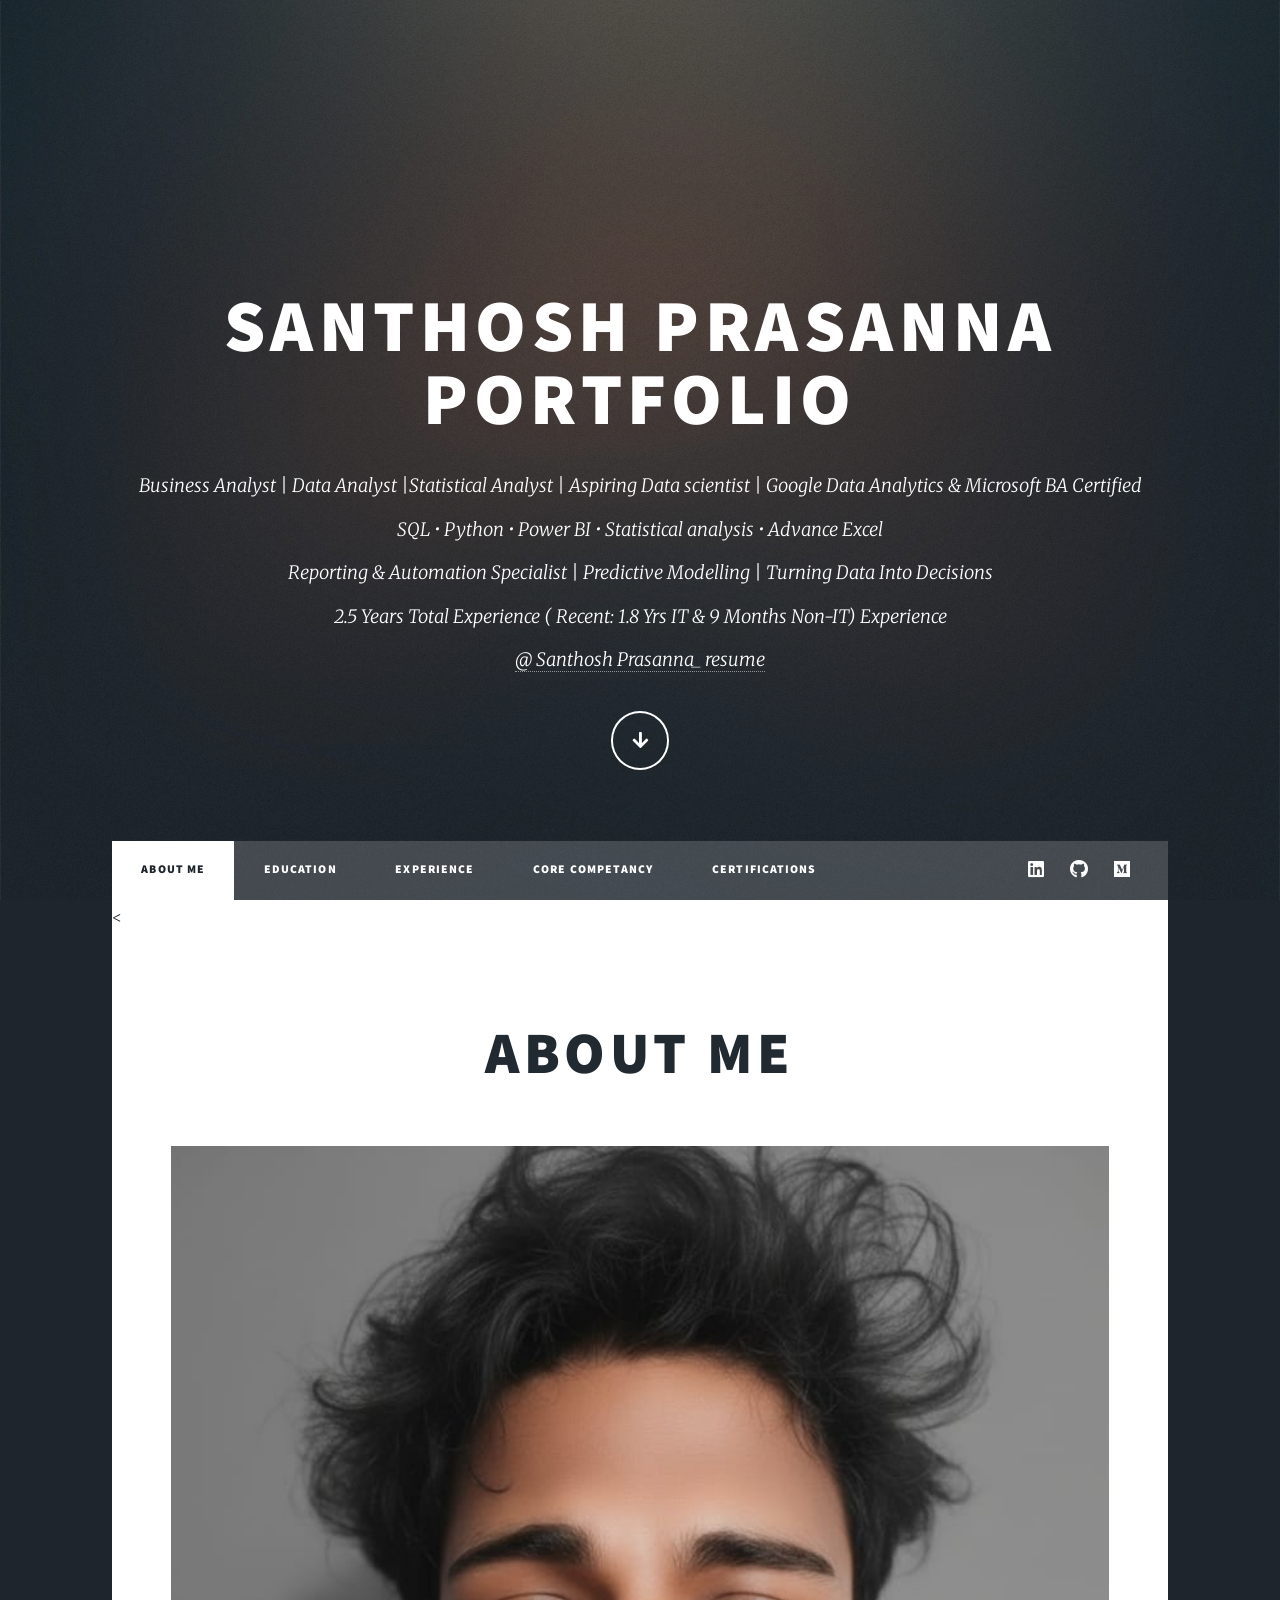
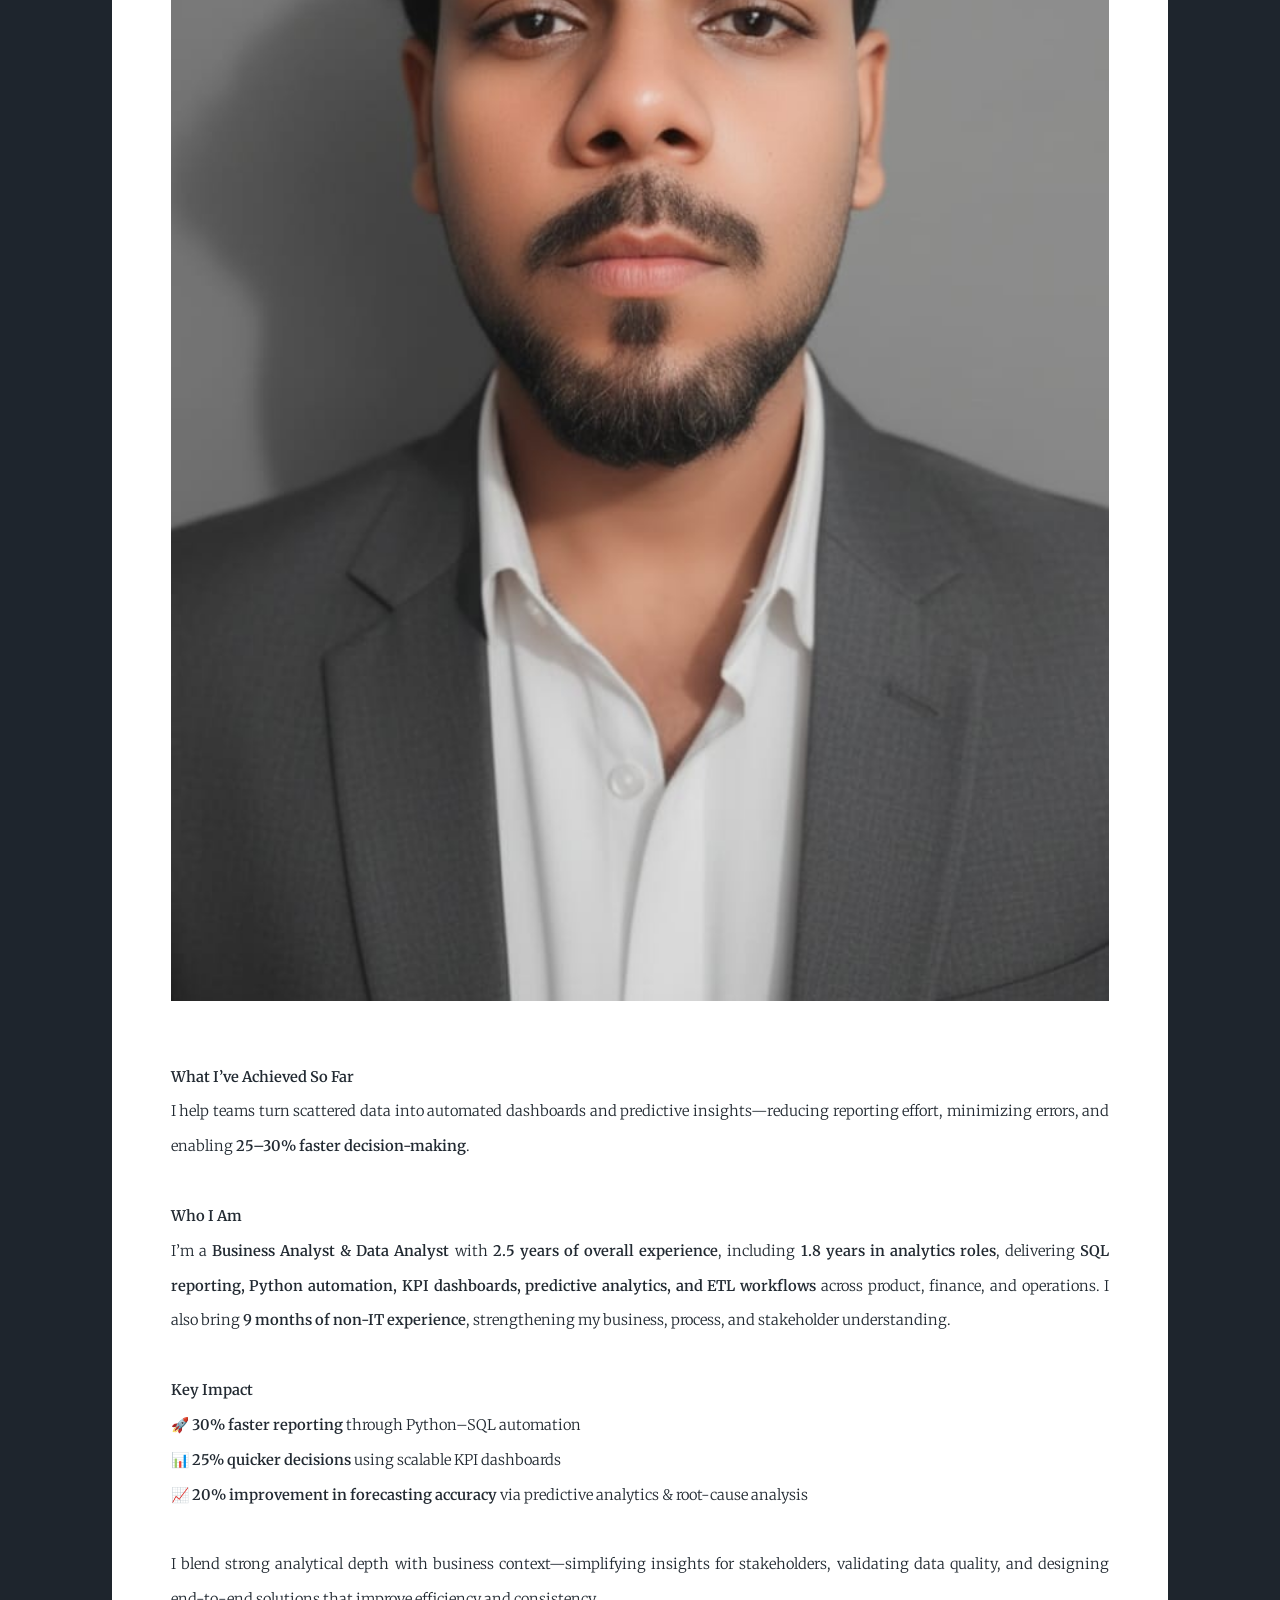
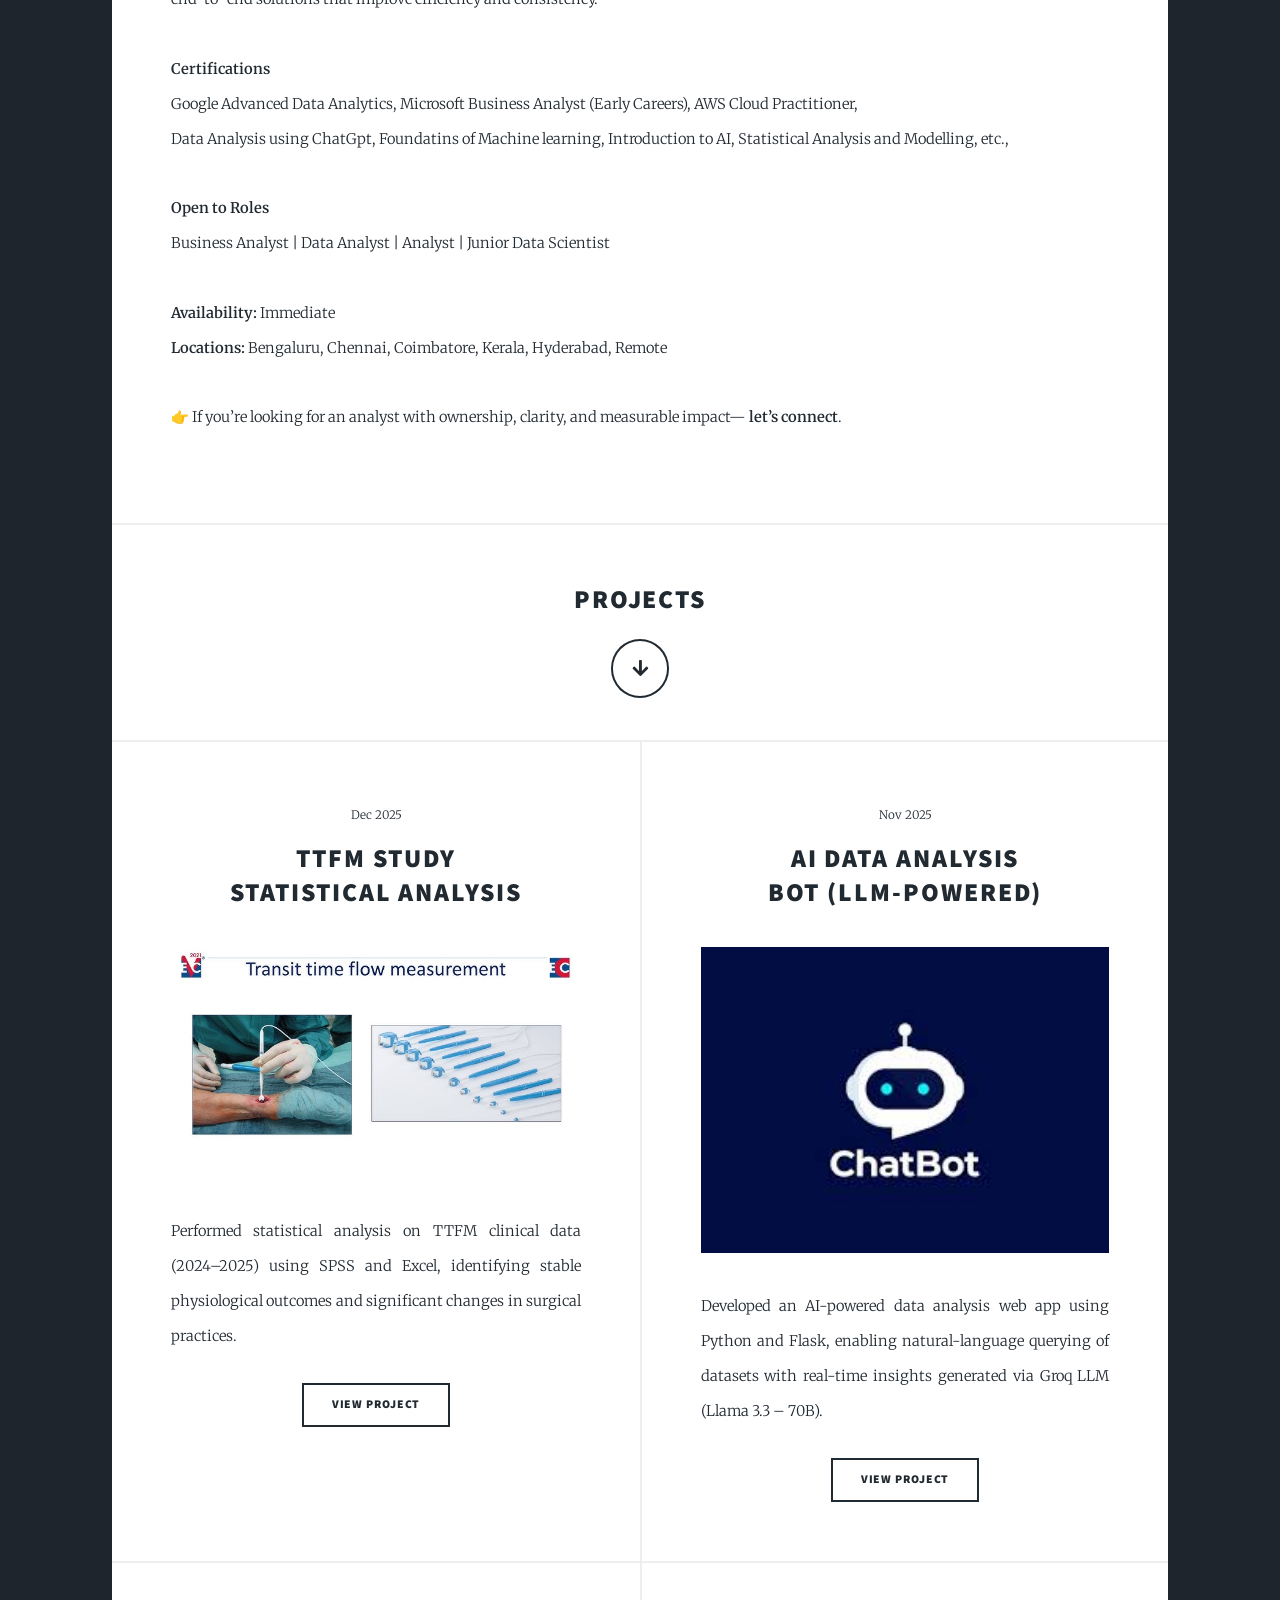
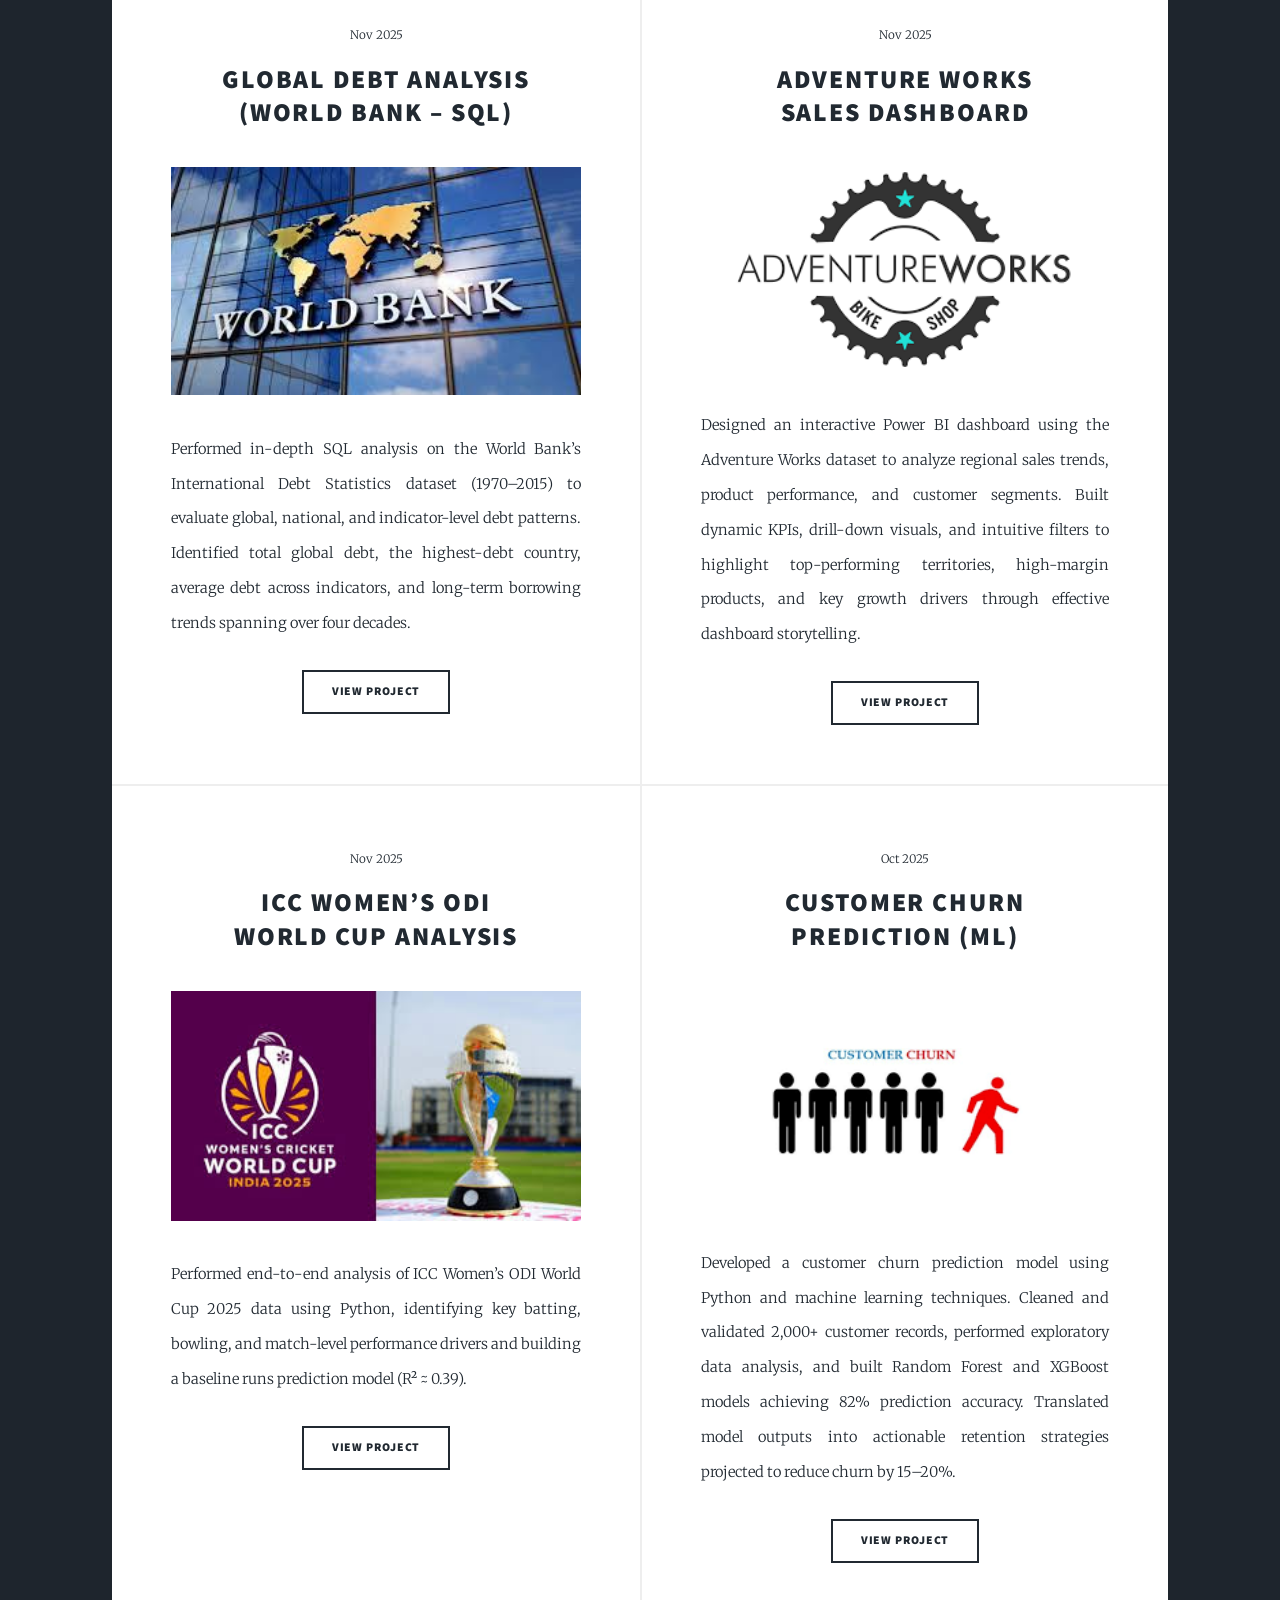
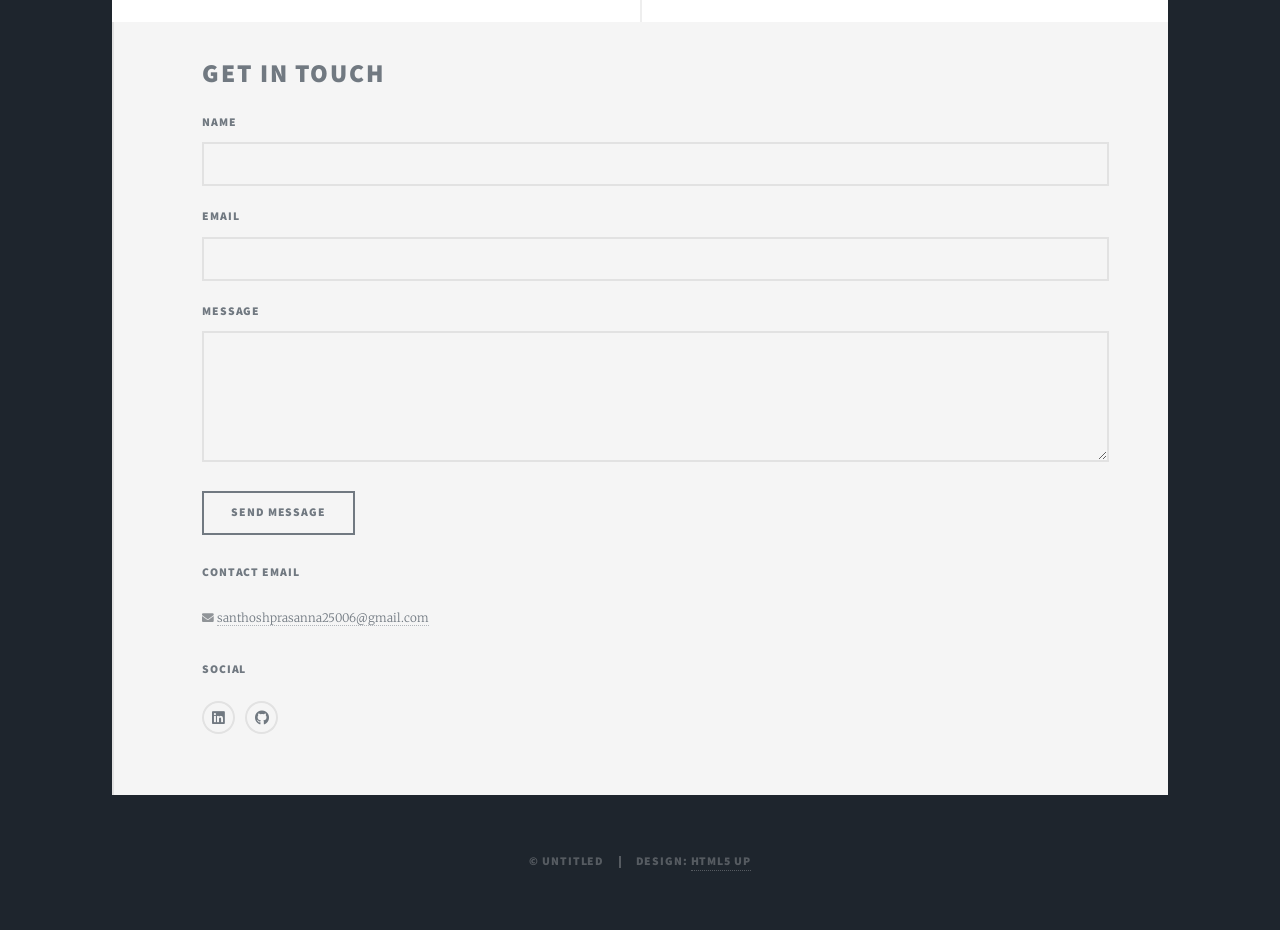
==== commit 842839f1: "Add files via upload" ====
--- a/index.html
+++ b/index.html
@@ -21,7 +21,7 @@
 					<div id="intro">
 						<h1>SANTHOSH PRASANNA <br />
 						PORTFOLIO</h1>
-						<p> Business Analyst | Data Analyst | Aspiring Data scientist | Google Data Analytics & Microsoft BA Certified <br> SQL • Python • Power BI • Statistical analysis • Advance Excel <br> Reporting & Automation Specialist | Predictive Modelling | Turning Data Into Decisions <br> 2.5 Years Total Experience ( Recent: 1.8 Yrs IT & 9 Months Non-IT) Experience </a><br />
+						<p> Business Analyst | Data Analyst |Statistical Analyst | Aspiring Data scientist | Google Data Analytics & Microsoft BA Certified <br> SQL • Python • Power BI • Statistical analysis • Advance Excel <br> Reporting & Automation Specialist | Predictive Modelling | Turning Data Into Decisions <br> 2.5 Years Total Experience ( Recent: 1.8 Yrs IT & 9 Months Non-IT) Experience </a><br />
 						 <a href="https://drive.google.com/drive/folders/15UoodmzJcjFmdZZFXxaqPbcwoGqNNrO4">@ Santhosh Prasanna_ resume</a></p>
 						<ul class="actions">
 							<li><a href="#header" class="button icon solid solo fa-arrow-down scrolly"></a></li>
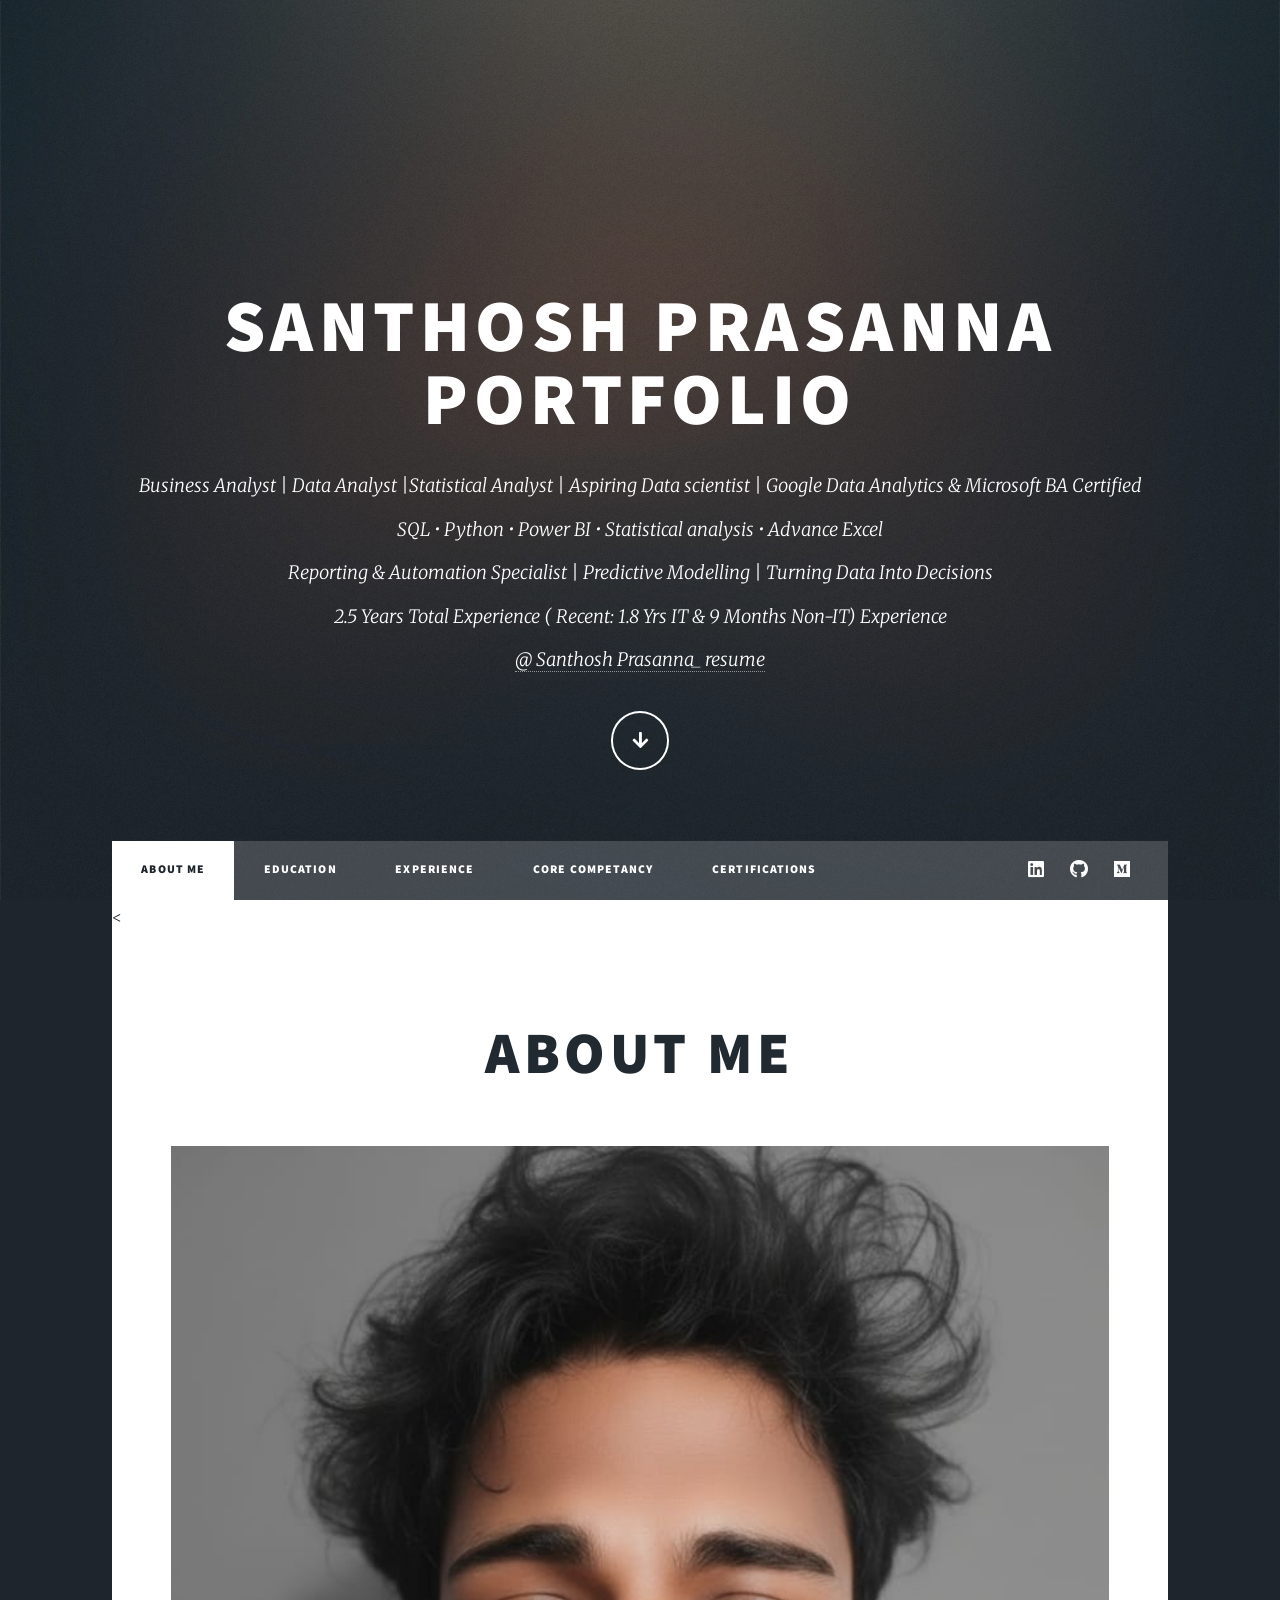
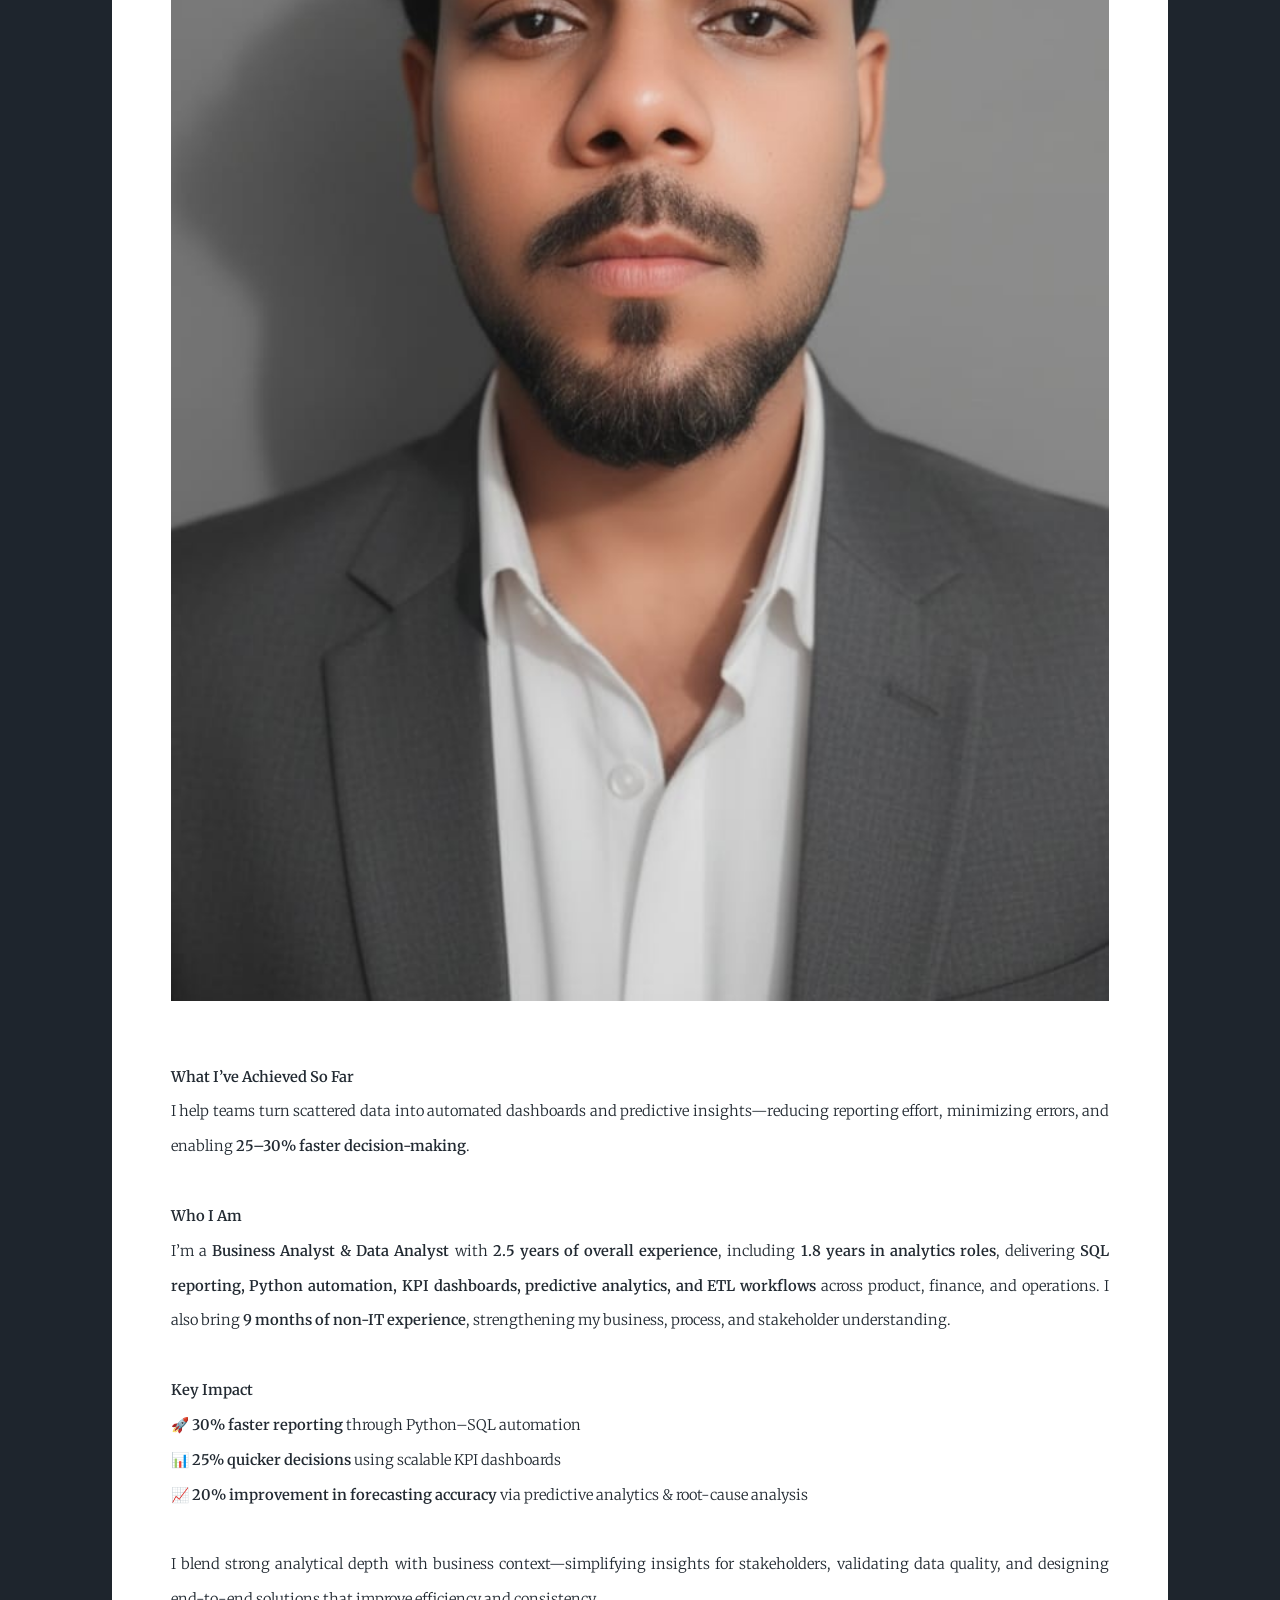
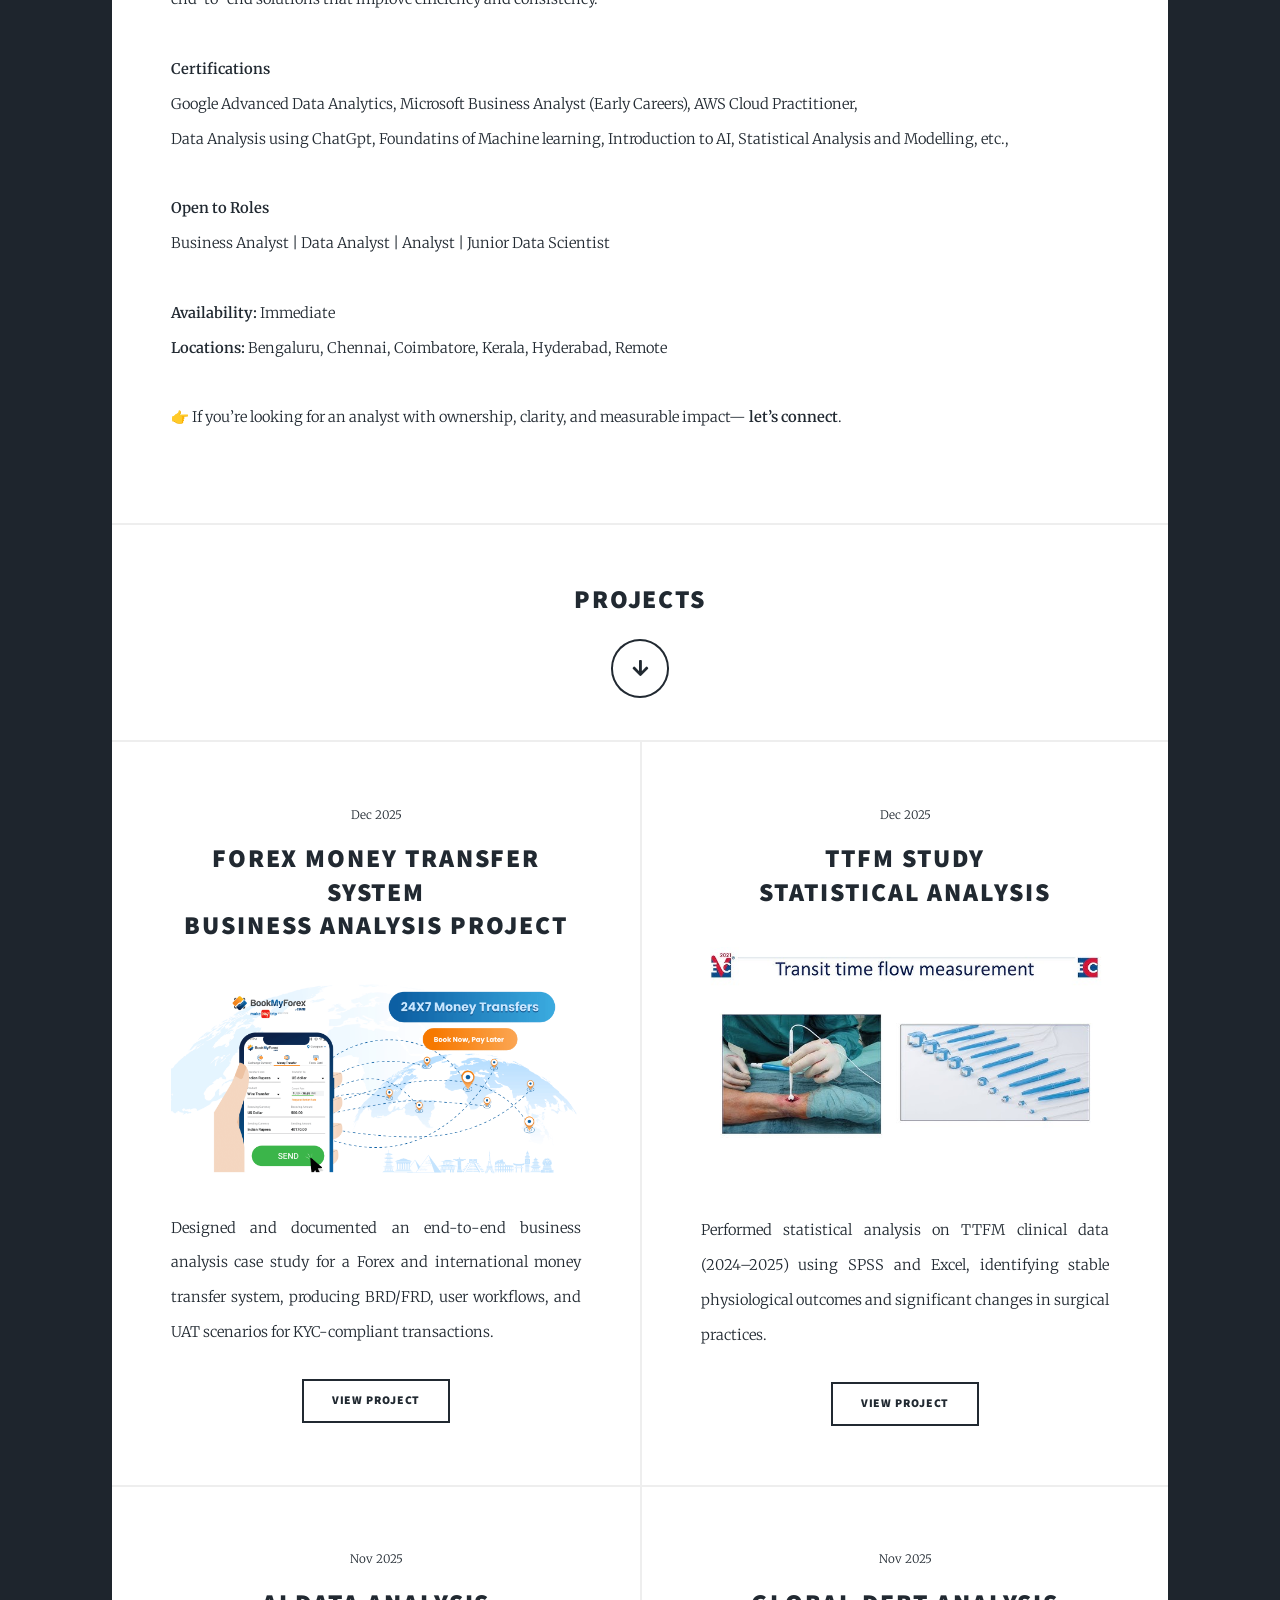
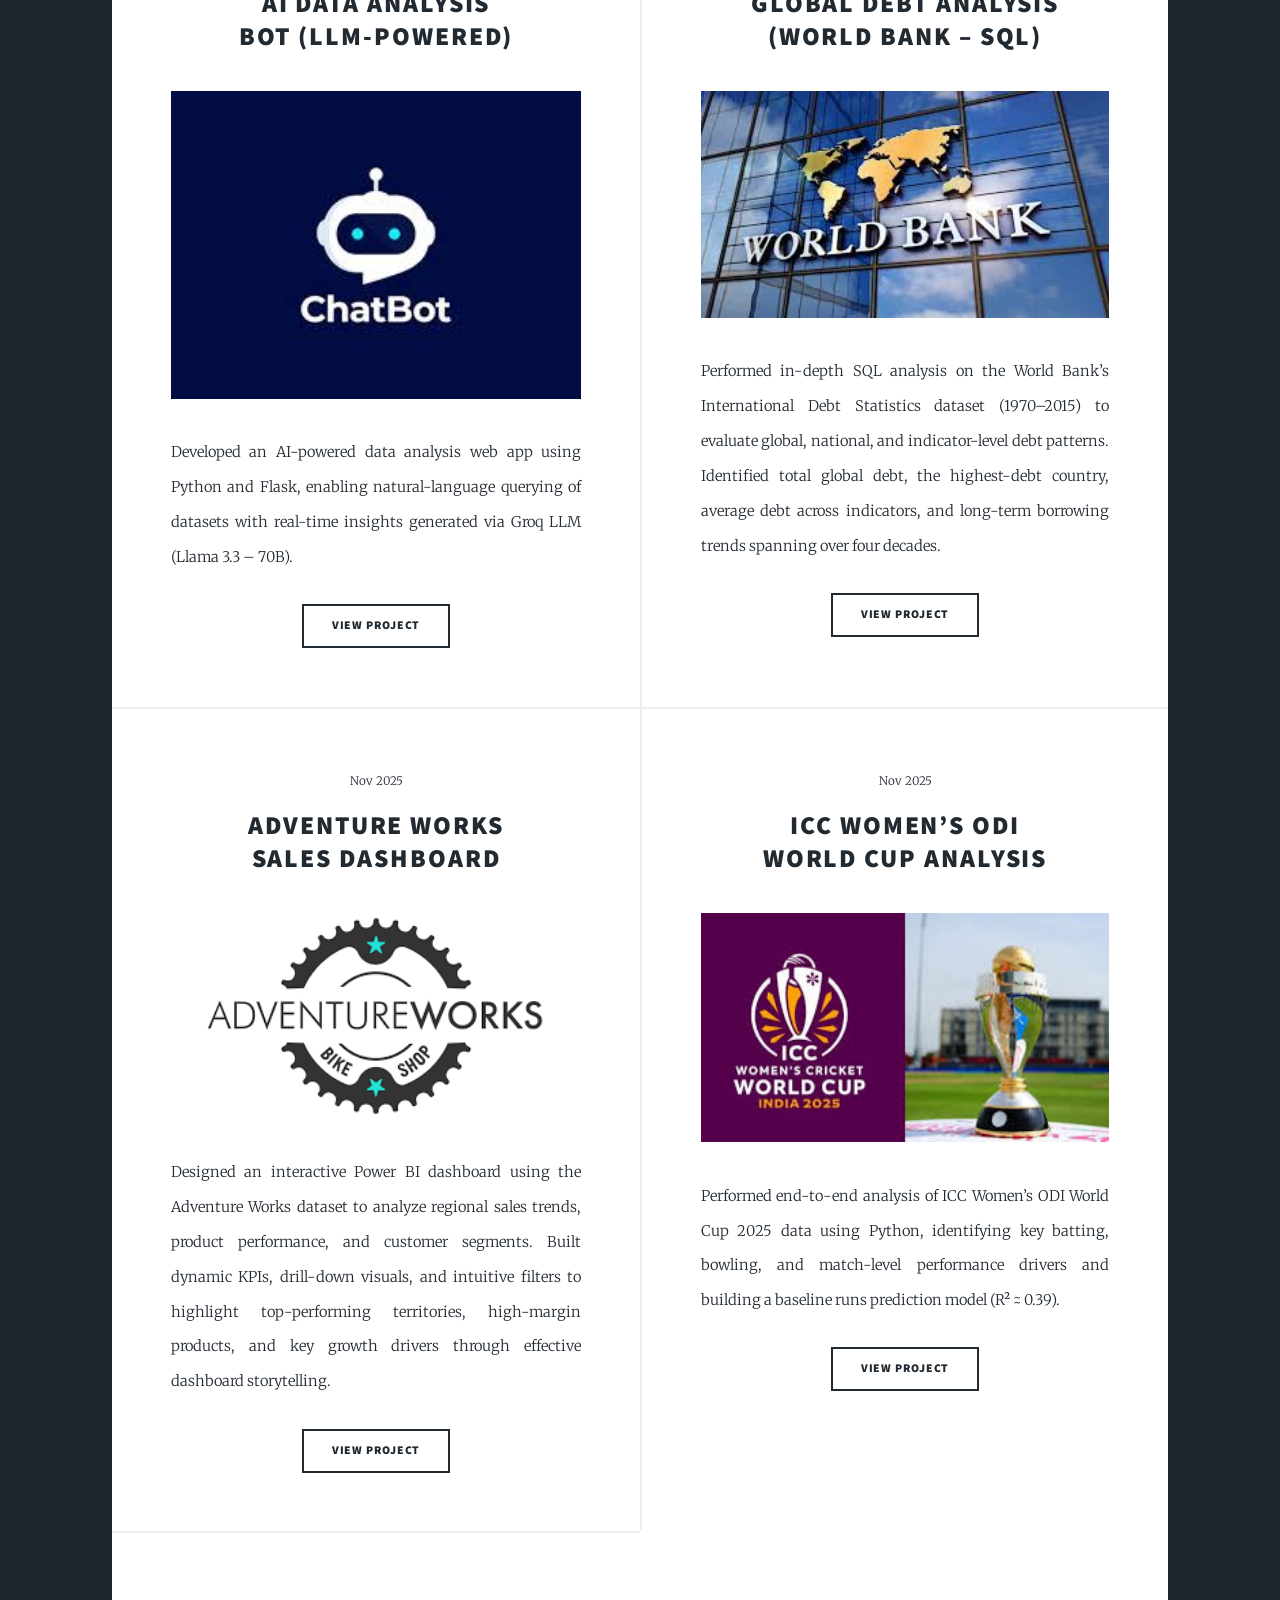
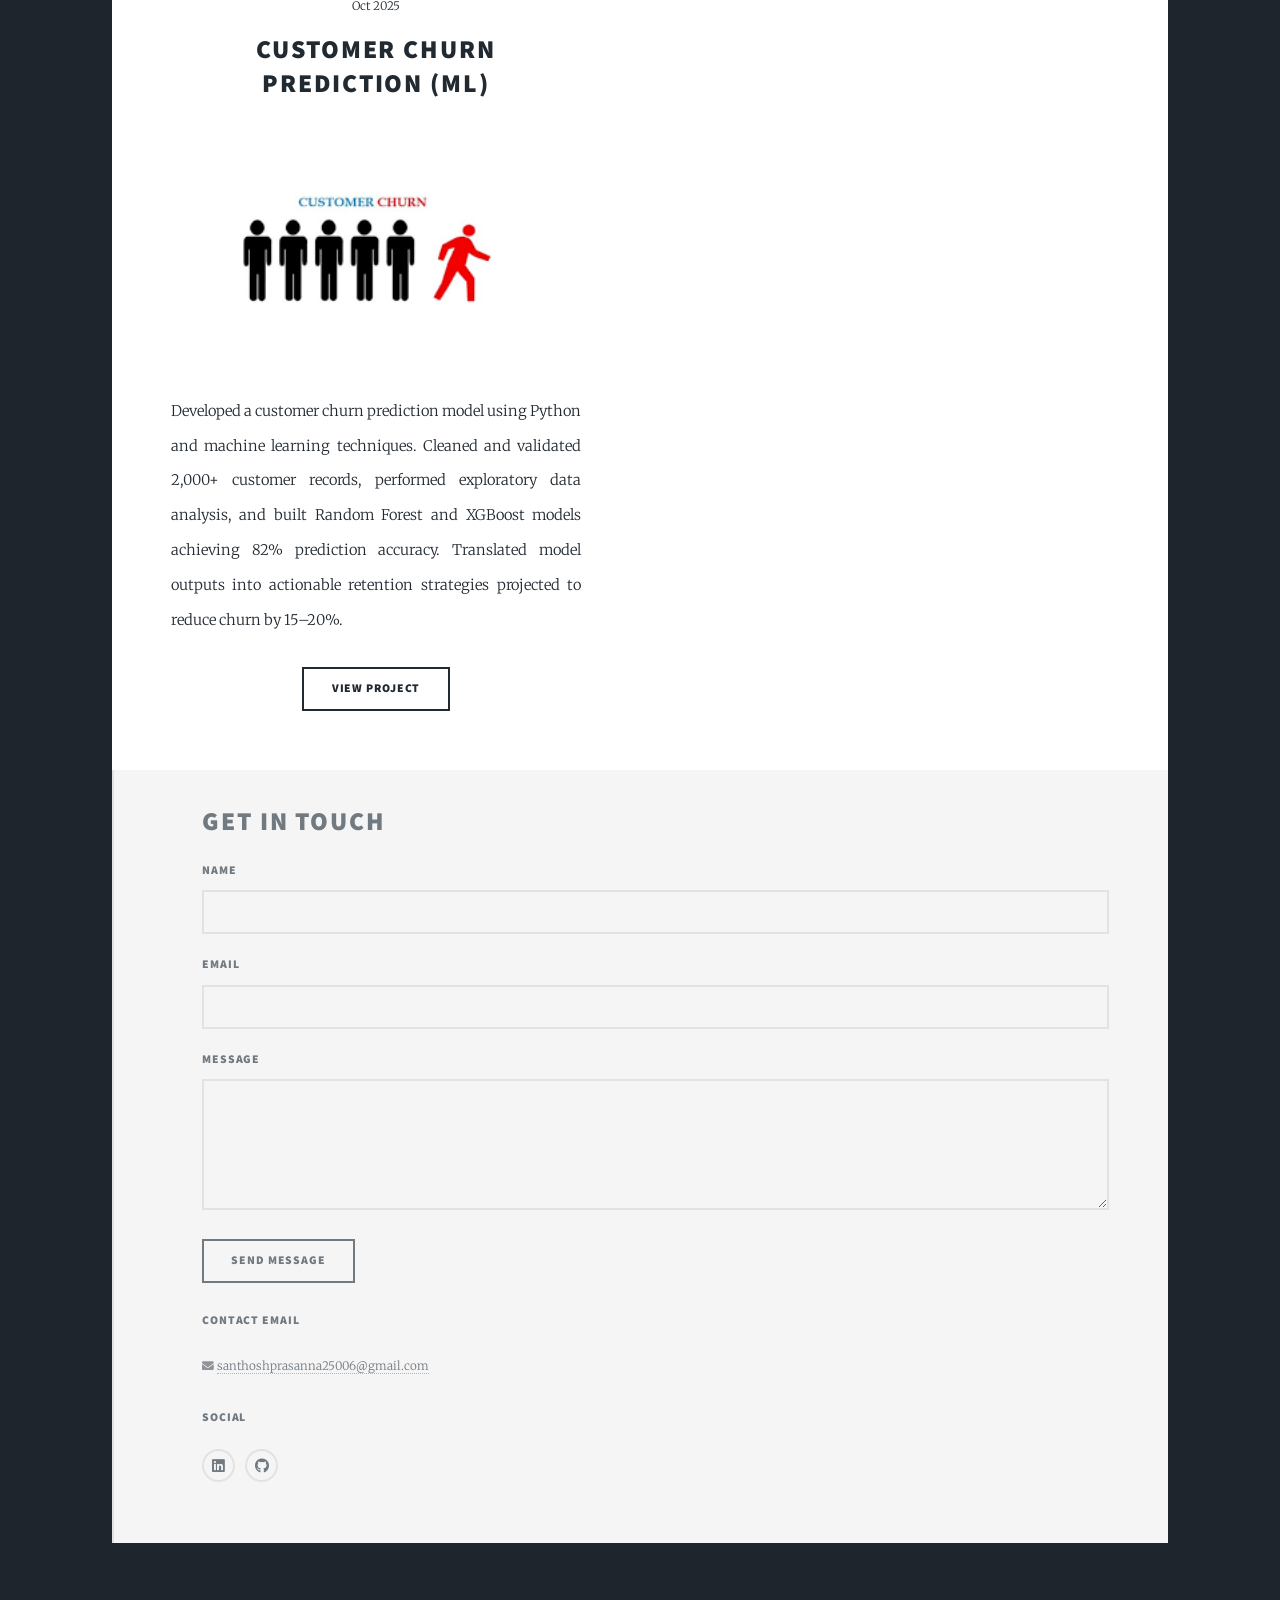
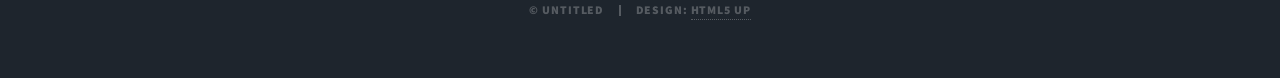
==== commit 54920a3e: "Add files via upload" ====
--- a/index.html
+++ b/index.html
@@ -120,6 +120,37 @@
 
 <!-- PROJECTS SECTION -->
 <section id="projects" class="posts">
+
+     <article>
+    <header>
+        <span class="date">Dec 2025</span>
+        <h2>
+            <a href="#">
+                Forex Money Transfer System<br />
+                Business Analysis Project
+            </a>
+        </h2>
+    </header>
+
+    <a href="https://github.com/YOUR_GITHUB_USERNAME/ttfm-study-data-project"
+       target="_blank"
+       class="image fit">
+        <img src="images/forexx.webp" alt="TTFM Study Data Project" />
+    </a>
+
+    <p>
+Designed and documented an end-to-end business analysis case study for a Forex and international money transfer system, producing BRD/FRD, user workflows, and UAT scenarios for KYC-compliant transactions.
+    <ul class="actions special">
+        <li>
+            <a href="https://github.com/Santhosh-Prasanna/AMIGO-Forex-International-Money-Transfer-System-/tree/gh-pages"
+               target="_blank"
+               class="button icon ">
+                View Project
+            </a>
+        </li>
+    </ul>
+</article>
+
 
     <article>
     <header>
